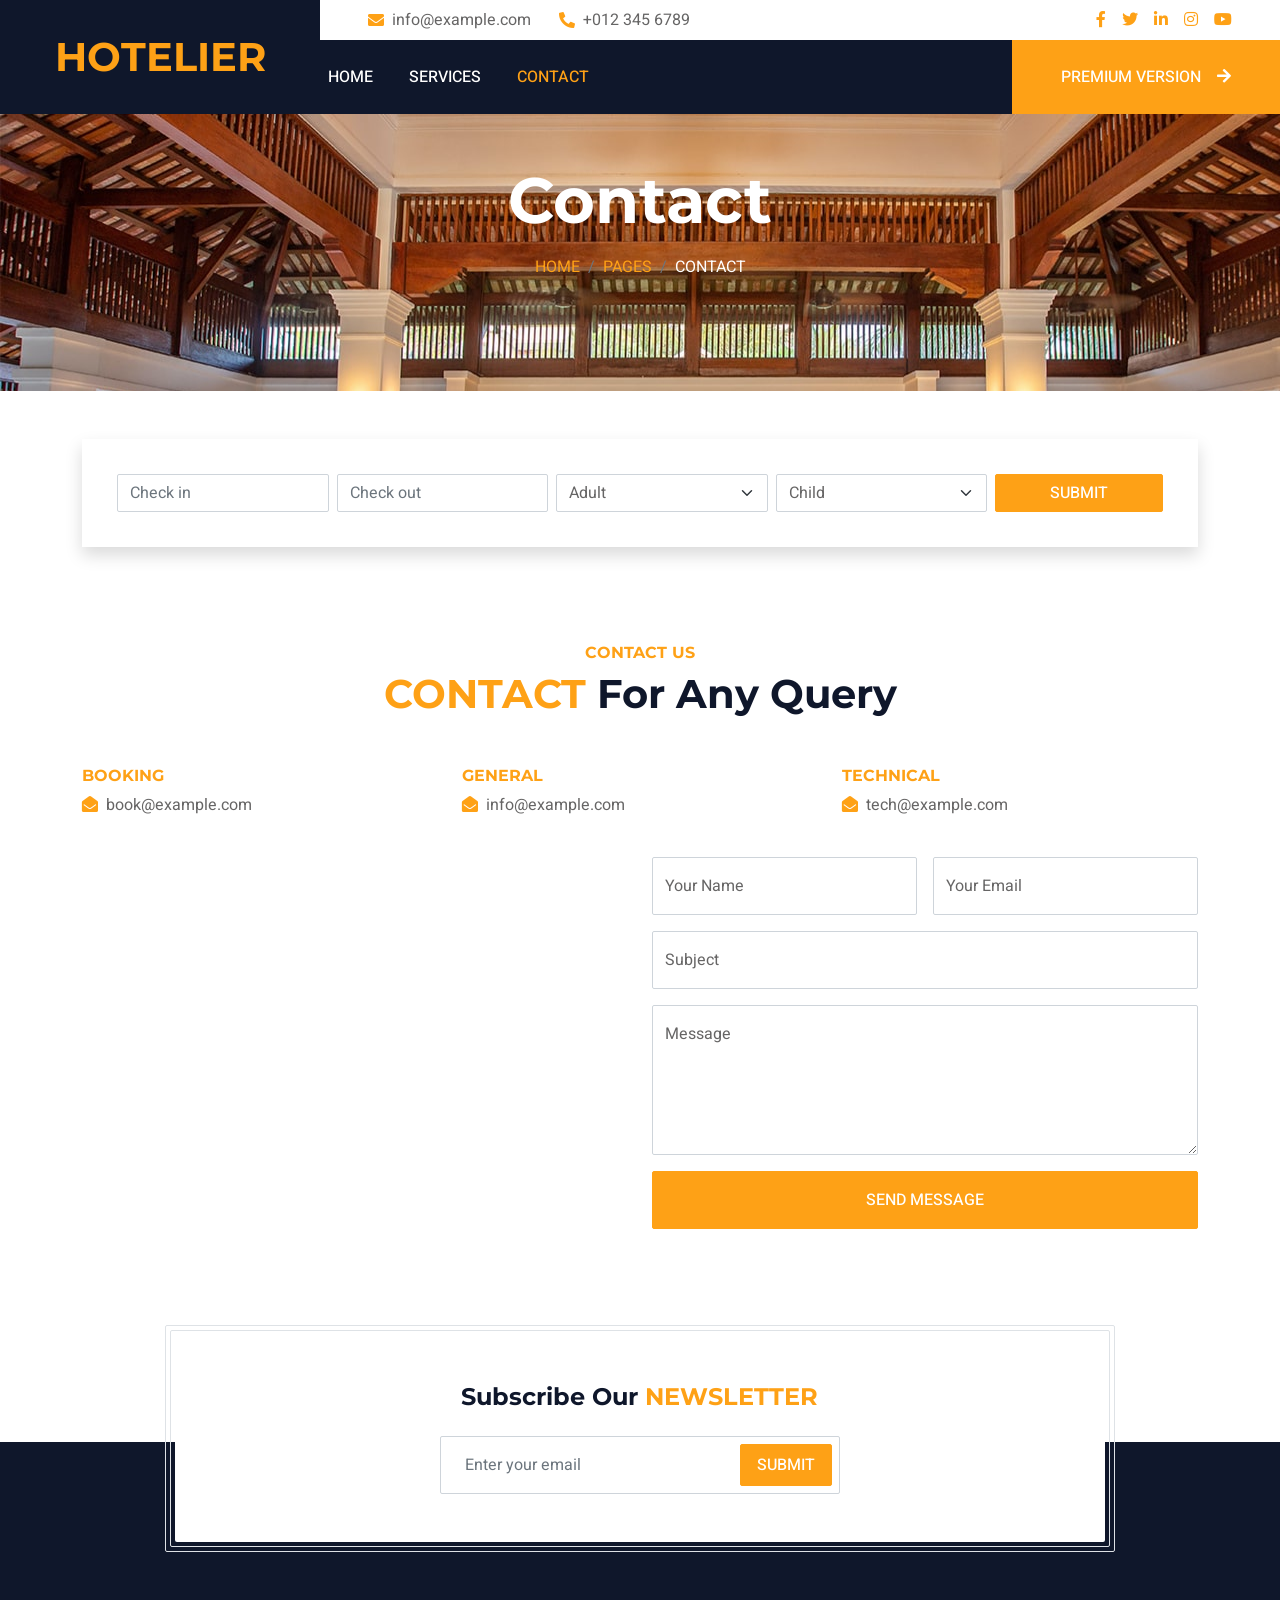
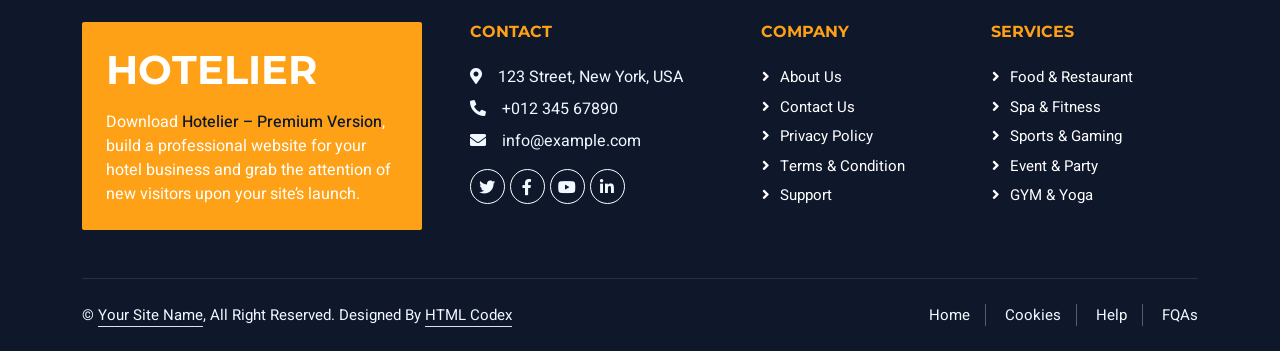
==== contact.html @ 8d207fe0 "added files" ====
<!DOCTYPE html>
<html lang="en">

<head>
    <meta charset="utf-8">
    <title>Hotelier - Hotel HTML Template</title>
    <meta content="width=device-width, initial-scale=1.0" name="viewport">
    <meta content="" name="keywords">
    <meta content="" name="description">

    <!-- Favicon -->
    <link href="img/favicon.ico" rel="icon">

    <!-- Google Web Fonts -->
    <link rel="preconnect" href="https://fonts.googleapis.com">
    <link rel="preconnect" href="https://fonts.gstatic.com" crossorigin>
    <link href="https://fonts.googleapis.com/css2?family=Heebo:wght@400;500;600;700&family=Montserrat:wght@400;500;600;700&display=swap" rel="stylesheet">  

    <!-- Icon Font Stylesheet -->
    <link href="https://cdnjs.cloudflare.com/ajax/libs/font-awesome/5.10.0/css/all.min.css" rel="stylesheet">
    <link href="https://cdn.jsdelivr.net/npm/bootstrap-icons@1.4.1/font/bootstrap-icons.css" rel="stylesheet">

    <!-- Libraries Stylesheet -->
    <link href="lib/animate/animate.min.css" rel="stylesheet">
    <link href="lib/owlcarousel/assets/owl.carousel.min.css" rel="stylesheet">
    <link href="lib/tempusdominus/css/tempusdominus-bootstrap-4.min.css" rel="stylesheet" />

    <!-- Customized Bootstrap Stylesheet -->
    <link href="css/bootstrap.min.css" rel="stylesheet">

    <!-- Template Stylesheet -->
    <link href="css/style.css" rel="stylesheet">
</head>

<body>
    <div class="container-xxl bg-white p-0">
        <!-- Spinner Start -->
        <div id="spinner" class="show bg-white position-fixed translate-middle w-100 vh-100 top-50 start-50 d-flex align-items-center justify-content-center">
            <div class="spinner-border text-primary" style="width: 3rem; height: 3rem;" role="status">
                <span class="sr-only">Loading...</span>
            </div>
        </div>
        <!-- Spinner End -->

        <!-- Header Start -->
        <div class="container-fluid bg-dark px-0">
            <div class="row gx-0">
                <div class="col-lg-3 bg-dark d-none d-lg-block">
                    <a href="index.html" class="navbar-brand w-100 h-100 m-0 p-0 d-flex align-items-center justify-content-center">
                        <h1 class="m-0 text-primary text-uppercase">Hotelier</h1>
                    </a>
                </div>
                <div class="col-lg-9">
                    <div class="row gx-0 bg-white d-none d-lg-flex">
                        <div class="col-lg-7 px-5 text-start">
                            <div class="h-100 d-inline-flex align-items-center py-2 me-4">
                                <i class="fa fa-envelope text-primary me-2"></i>
                                <p class="mb-0">info@example.com</p>
                            </div>
                            <div class="h-100 d-inline-flex align-items-center py-2">
                                <i class="fa fa-phone-alt text-primary me-2"></i>
                                <p class="mb-0">+012 345 6789</p>
                            </div>
                        </div>
                        <div class="col-lg-5 px-5 text-end">
                            <div class="d-inline-flex align-items-center py-2">
                                <a class="me-3" href=""><i class="fab fa-facebook-f"></i></a>
                                <a class="me-3" href=""><i class="fab fa-twitter"></i></a>
                                <a class="me-3" href=""><i class="fab fa-linkedin-in"></i></a>
                                <a class="me-3" href=""><i class="fab fa-instagram"></i></a>
                                <a class="" href=""><i class="fab fa-youtube"></i></a>
                            </div>
                        </div>
                    </div>
                    <nav class="navbar navbar-expand-lg bg-dark navbar-dark p-3 p-lg-0">
                        <a href="index.html" class="navbar-brand d-block d-lg-none">
                            <h1 class="m-0 text-primary text-uppercase">Hotelier</h1>
                        </a>
                        <button type="button" class="navbar-toggler" data-bs-toggle="collapse" data-bs-target="#navbarCollapse">
                            <span class="navbar-toggler-icon"></span>
                        </button>
                        <div class="collapse navbar-collapse justify-content-between" id="navbarCollapse">
                            <div class="navbar-nav mr-auto py-0">
                                <a href="index.html" class="nav-item nav-link">Home</a>
                                <a href="service.html" class="nav-item nav-link">Services</a>
                                <a href="contact.html" class="nav-item nav-link active">Contact</a>
                            </div>
                            <a href="https://htmlcodex.com/hotel-html-template-pro" class="btn btn-primary rounded-0 py-4 px-md-5 d-none d-lg-block">Premium Version<i class="fa fa-arrow-right ms-3"></i></a>
                        </div>
                    </nav>
                </div>
            </div>
        </div>
        <!-- Header End -->


        <!-- Page Header Start -->
        <div class="container-fluid page-header mb-5 p-0" style="background-image: url(img/carousel-1.jpg);">
            <div class="container-fluid page-header-inner py-5">
                <div class="container text-center pb-5">
                    <h1 class="display-3 text-white mb-3 animated slideInDown">Contact</h1>
                    <nav aria-label="breadcrumb">
                        <ol class="breadcrumb justify-content-center text-uppercase">
                            <li class="breadcrumb-item"><a href="#">Home</a></li>
                            <li class="breadcrumb-item"><a href="#">Pages</a></li>
                            <li class="breadcrumb-item text-white active" aria-current="page">Contact</li>
                        </ol>
                    </nav>
                </div>
            </div>
        </div>
        <!-- Page Header End -->


        <!-- Booking Start -->
        <div class="container-fluid booking pb-5 wow fadeIn" data-wow-delay="0.1s">
            <div class="container">
                <div class="bg-white shadow" style="padding: 35px;">
                    <div class="row g-2">
                        <div class="col-md-10">
                            <div class="row g-2">
                                <div class="col-md-3">
                                    <div class="date" id="date1" data-target-input="nearest">
                                        <input type="text" class="form-control datetimepicker-input"
                                            placeholder="Check in" data-target="#date1" data-toggle="datetimepicker" />
                                    </div>
                                </div>
                                <div class="col-md-3">
                                    <div class="date" id="date2" data-target-input="nearest">
                                        <input type="text" class="form-control datetimepicker-input" placeholder="Check out" data-target="#date2" data-toggle="datetimepicker"/>
                                    </div>
                                </div>
                                <div class="col-md-3">
                                    <select class="form-select">
                                        <option selected>Adult</option>
                                        <option value="1">Adult 1</option>
                                        <option value="2">Adult 2</option>
                                        <option value="3">Adult 3</option>
                                    </select>
                                </div>
                                <div class="col-md-3">
                                    <select class="form-select">
                                        <option selected>Child</option>
                                        <option value="1">Child 1</option>
                                        <option value="2">Child 2</option>
                                        <option value="3">Child 3</option>
                                    </select>
                                </div>
                            </div>
                        </div>
                        <div class="col-md-2">
                            <button class="btn btn-primary w-100">Submit</button>
                        </div>
                    </div>
                </div>
            </div>
        </div>
        <!-- Booking End -->


        <!-- Contact Start -->
        <div class="container-xxl py-5">
            <div class="container">
                <div class="text-center wow fadeInUp" data-wow-delay="0.1s">
                    <h6 class="section-title text-center text-primary text-uppercase">Contact Us</h6>
                    <h1 class="mb-5"><span class="text-primary text-uppercase">Contact</span> For Any Query</h1>
                </div>
                <div class="row g-4">
                    <div class="col-12">
                        <div class="row gy-4">
                            <div class="col-md-4">
                                <h6 class="section-title text-start text-primary text-uppercase">Booking</h6>
                                <p><i class="fa fa-envelope-open text-primary me-2"></i>book@example.com</p>
                            </div>
                            <div class="col-md-4">
                                <h6 class="section-title text-start text-primary text-uppercase">General</h6>
                                <p><i class="fa fa-envelope-open text-primary me-2"></i>info@example.com</p>
                            </div>
                            <div class="col-md-4">
                                <h6 class="section-title text-start text-primary text-uppercase">Technical</h6>
                                <p><i class="fa fa-envelope-open text-primary me-2"></i>tech@example.com</p>
                            </div>
                        </div>
                    </div>
                    <div class="col-md-6 wow fadeIn" data-wow-delay="0.1s">
                        <iframe class="position-relative rounded w-100 h-100"
                            src="https://www.google.com/maps/embed?pb=!1m18!1m12!1m3!1d3001156.4288297426!2d-78.01371936852176!3d42.72876761954724!2m3!1f0!2f0!3f0!3m2!1i1024!2i768!4f13.1!3m3!1m2!1s0x4ccc4bf0f123a5a9%3A0xddcfc6c1de189567!2sNew%20York%2C%20USA!5e0!3m2!1sen!2sbd!4v1603794290143!5m2!1sen!2sbd"
                            frameborder="0" style="min-height: 350px; border:0;" allowfullscreen="" aria-hidden="false"
                            tabindex="0"></iframe>
                    </div>
                    <div class="col-md-6">
                        <div class="wow fadeInUp" data-wow-delay="0.2s">
                            <form>
                                <div class="row g-3">
                                    <div class="col-md-6">
                                        <div class="form-floating">
                                            <input type="text" class="form-control" id="name" placeholder="Your Name">
                                            <label for="name">Your Name</label>
                                        </div>
                                    </div>
                                    <div class="col-md-6">
                                        <div class="form-floating">
                                            <input type="email" class="form-control" id="email" placeholder="Your Email">
                                            <label for="email">Your Email</label>
                                        </div>
                                    </div>
                                    <div class="col-12">
                                        <div class="form-floating">
                                            <input type="text" class="form-control" id="subject" placeholder="Subject">
                                            <label for="subject">Subject</label>
                                        </div>
                                    </div>
                                    <div class="col-12">
                                        <div class="form-floating">
                                            <textarea class="form-control" placeholder="Leave a message here" id="message" style="height: 150px"></textarea>
                                            <label for="message">Message</label>
                                        </div>
                                    </div>
                                    <div class="col-12">
                                        <button class="btn btn-primary w-100 py-3" type="submit">Send Message</button>
                                    </div>
                                </div>
                            </form>
                        </div>
                    </div>
                </div>
            </div>
        </div>
        <!-- Contact End -->


        <!-- Newsletter Start -->
        <div class="container newsletter mt-5 wow fadeIn" data-wow-delay="0.1s">
            <div class="row justify-content-center">
                <div class="col-lg-10 border rounded p-1">
                    <div class="border rounded text-center p-1">
                        <div class="bg-white rounded text-center p-5">
                            <h4 class="mb-4">Subscribe Our <span class="text-primary text-uppercase">Newsletter</span></h4>
                            <div class="position-relative mx-auto" style="max-width: 400px;">
                                <input class="form-control w-100 py-3 ps-4 pe-5" type="text" placeholder="Enter your email">
                                <button type="button" class="btn btn-primary py-2 px-3 position-absolute top-0 end-0 mt-2 me-2">Submit</button>
                            </div>
                        </div>
                    </div>
                </div>
            </div>
        </div>
        <!-- Newsletter Start -->
        

        <!-- Footer Start -->
        <div class="container-fluid bg-dark text-light footer wow fadeIn" data-wow-delay="0.1s">
            <div class="container pb-5">
                <div class="row g-5">
                    <div class="col-md-6 col-lg-4">
                        <div class="bg-primary rounded p-4">
                            <a href="index.html"><h1 class="text-white text-uppercase mb-3">Hotelier</h1></a>
                            <p class="text-white mb-0">
								Download <a class="text-dark fw-medium" href="https://htmlcodex.com/hotel-html-template-pro">Hotelier – Premium Version</a>, build a professional website for your hotel business and grab the attention of new visitors upon your site’s launch.
							</p>
                        </div>
                    </div>
                    <div class="col-md-6 col-lg-3">
                        <h6 class="section-title text-start text-primary text-uppercase mb-4">Contact</h6>
                        <p class="mb-2"><i class="fa fa-map-marker-alt me-3"></i>123 Street, New York, USA</p>
                        <p class="mb-2"><i class="fa fa-phone-alt me-3"></i>+012 345 67890</p>
                        <p class="mb-2"><i class="fa fa-envelope me-3"></i>info@example.com</p>
                        <div class="d-flex pt-2">
                            <a class="btn btn-outline-light btn-social" href=""><i class="fab fa-twitter"></i></a>
                            <a class="btn btn-outline-light btn-social" href=""><i class="fab fa-facebook-f"></i></a>
                            <a class="btn btn-outline-light btn-social" href=""><i class="fab fa-youtube"></i></a>
                            <a class="btn btn-outline-light btn-social" href=""><i class="fab fa-linkedin-in"></i></a>
                        </div>
                    </div>
                    <div class="col-lg-5 col-md-12">
                        <div class="row gy-5 g-4">
                            <div class="col-md-6">
                                <h6 class="section-title text-start text-primary text-uppercase mb-4">Company</h6>
                                <a class="btn btn-link" href="">About Us</a>
                                <a class="btn btn-link" href="">Contact Us</a>
                                <a class="btn btn-link" href="">Privacy Policy</a>
                                <a class="btn btn-link" href="">Terms & Condition</a>
                                <a class="btn btn-link" href="">Support</a>
                            </div>
                            <div class="col-md-6">
                                <h6 class="section-title text-start text-primary text-uppercase mb-4">Services</h6>
                                <a class="btn btn-link" href="">Food & Restaurant</a>
                                <a class="btn btn-link" href="">Spa & Fitness</a>
                                <a class="btn btn-link" href="">Sports & Gaming</a>
                                <a class="btn btn-link" href="">Event & Party</a>
                                <a class="btn btn-link" href="">GYM & Yoga</a>
                            </div>
                        </div>
                    </div>
                </div>
            </div>
            <div class="container">
                <div class="copyright">
                    <div class="row">
                        <div class="col-md-6 text-center text-md-start mb-3 mb-md-0">
                            &copy; <a class="border-bottom" href="#">Your Site Name</a>, All Right Reserved. 
							
							<!--/*** This template is free as long as you keep the footer author’s credit link/attribution link/backlink. If you'd like to use the template without the footer author’s credit link/attribution link/backlink, you can purchase the Credit Removal License from "https://htmlcodex.com/credit-removal". Thank you for your support. ***/-->
							Designed By <a class="border-bottom" href="https://htmlcodex.com">HTML Codex</a>
                        </div>
                        <div class="col-md-6 text-center text-md-end">
                            <div class="footer-menu">
                                <a href="">Home</a>
                                <a href="">Cookies</a>
                                <a href="">Help</a>
                                <a href="">FQAs</a>
                            </div>
                        </div>
                    </div>
                </div>
            </div>
        </div>
        <!-- Footer End -->


        <!-- Back to Top -->
        <a href="#" class="btn btn-lg btn-primary btn-lg-square back-to-top"><i class="bi bi-arrow-up"></i></a>
    </div>

    <!-- JavaScript Libraries -->
    <script src="https://code.jquery.com/jquery-3.4.1.min.js"></script>
    <script src="https://cdn.jsdelivr.net/npm/bootstrap@5.0.0/dist/js/bootstrap.bundle.min.js"></script>
    <script src="lib/wow/wow.min.js"></script>
    <script src="lib/easing/easing.min.js"></script>
    <script src="lib/waypoints/waypoints.min.js"></script>
    <script src="lib/counterup/counterup.min.js"></script>
    <script src="lib/owlcarousel/owl.carousel.min.js"></script>
    <script src="lib/tempusdominus/js/moment.min.js"></script>
    <script src="lib/tempusdominus/js/moment-timezone.min.js"></script>
    <script src="lib/tempusdominus/js/tempusdominus-bootstrap-4.min.js"></script>

    <!-- Template Javascript -->
    <script src="js/main.js"></script>
</body>

</html>
---- css/style.css ----
/********** Template CSS **********/
:root {
    --primary: #FEA116;
    --light: #F1F8FF;
    --dark: #0F172B;
}

/* Font Weights */
.fw-medium {
    font-weight: 500 !important;
}

.fw-semi-bold {
    font-weight: 600 !important;
}

/* Back to Top */
.back-to-top {
    position: fixed;
    display: none;
    right: 45px;
    bottom: 45px;
    z-index: 99;
}

/*** Spinner ***/
#spinner {
    opacity: 0;
    visibility: hidden;
    transition: opacity .5s ease-out, visibility 0s linear .5s;
    z-index: 99999;
}

#spinner.show {
    transition: opacity .5s ease-out, visibility 0s linear 0s;
    visibility: visible;
    opacity: 1;
}

/*** Button ***/
.btn {
    font-weight: 500;
    text-transform: uppercase;
    transition: .5s;
}

.btn.btn-primary,
.btn.btn-secondary {
    color: #FFFFFF;
}

/* Button Sizes */
.btn-square {
    width: 38px;
    height: 38px;
}

.btn-sm-square {
    width: 32px;
    height: 32px;
}

.btn-lg-square {
    width: 48px;
    height: 48px;
}

/* Button Layout */
.btn-square,
.btn-sm-square,
.btn-lg-square {
    padding: 0;
    display: flex;
    align-items: center;
    justify-content: center;
    font-weight: normal;
    border-radius: 2px;
}

/********** NAVBAR STYLES **********/
.navbar-container {
    background-color: var(--dark);
}

/* Hotel Title */
.hotel-title {
    font-size: 24px;
    font-weight: bold;
    text-transform: uppercase;
    margin-left: 15px;
    margin-top: 15px;
    text-align: left;
    color: var(--primary) !important;
}

/* Navbar */
.navbar {
    background-color: var(--dark) !important;
    display: flex;
    align-items: center;
    justify-content: center;
}

/* Navbar Items */
.navbar-nav {
    display: flex;
    gap: 20px;
    align-items: center;
    justify-content: center;
}

/* Navbar Links */
.navbar-nav .nav-item {
    font-size: 16px;
    font-weight: 500;
    text-transform: uppercase;
    color: white !important;
    padding: 0 10px;
}

/* Dropdown Menu */
.dropdown-menu {
    background-color: var(--primary);
}

.dropdown-item {
    color: black !important;
}

.dropdown-item:hover {
    background-color: var(--dark);
    color: white !important;
}

/* Active & Hover States */
.navbar-nav .nav-item:hover,
.navbar-nav .nav-link.active {
    color: var(--primary) !important;
}

/* Navbar Toggler */
.navbar-toggler {
    border: none;
    padding: 8px 10px;
    border-radius: 5px;
    position: absolute;
    right: 20px;
    top: 50%;
    transform: translateY(-50%);
    background: none;
    cursor: pointer;
}

/* Toggler Icon */
.navbar-toggler-icon {
    width: 30px;
    height: 30px;
}

/* Mobile View */
@media (max-width: 991px) {
    .navbar-nav {
        flex-direction: column;
        text-align: center;
        width: 100%;
    }

    .navbar-collapse {
        background-color: var(--dark);
        padding: 10px 0;
    }

    .navbar-nav .nav-item {
        padding: 10px 0;
    }
}

/********** HEADER STYLES **********/
.carousel-caption {
    top: 0;
    left: 0;
    right: 0;
    bottom: 0;
    background: rgba(15, 23, 43, .7);
    z-index: 1;
}

/********** SERVICE SECTION **********/
.service-item {
    height: 320px;
    padding: 30px;
    display: flex;
    flex-direction: column;
    justify-content: center;
    text-align: center;
    background: #FFFFFF;
    box-shadow: 0 0 45px rgba(0, 0, 0, .08);
    transition: .5s;
}

.service-item:hover {
    background: var(--primary);
}

.service-item .service-icon {
    margin: 0 auto 30px auto;
    width: 65px;
    height: 65px;
    transition: .5s;
}

.service-item i,
.service-item h5,
.service-item p {
    transition: .5s;
}

.service-item:hover i,
.service-item:hover h5,
.service-item:hover p {
    color: #FFFFFF !important;
}

/********** TESTIMONIAL SECTION **********/
.testimonial {
    background: linear-gradient(rgba(15, 23, 43, .7), rgba(15, 23, 43, .7)), url(../img/carousel-2.jpg);
    background-position: center center;
    background-repeat: no-repeat;
    background-size: cover;
}

.testimonial-carousel {
    padding-left: 65px;
    padding-right: 65px;
}

.testimonial-carousel .testimonial-item {
    padding: 30px;
}

/********** FOOTER STYLES **********/
.newsletter {
    position: relative;
    z-index: 1;
}

.footer {
    position: relative;
    margin-top: -110px;
    padding-top: 180px;
    background: var(--dark);
}

.footer .btn.btn-social {
    margin-right: 5px;
    width: 35px;
    height: 35px;
    display: flex;
    align-items: center;
    justify-content: center;
    color: var(--light);
    border: 1px solid #FFFFFF;
    border-radius: 35px;
    transition: .3s;
}

.footer .btn.btn-social:hover {
    color: var(--primary);
}

.footer .btn.btn-link {
    display: block;
    margin-bottom: 5px;
    padding: 0;
    text-align: left;
    color: #FFFFFF;
    font-size: 15px;
    font-weight: normal;
    text-transform: capitalize;
    transition: .3s;
}

.footer .btn.btn-link::before {
    position: relative;
    content: "\f105";
    font-family: "Font Awesome 5 Free";
    font-weight: 900;
    margin-right: 10px;
}

.footer .btn.btn-link:hover {
    letter-spacing: 1px;
    box-shadow: none;
}

.footer .copyright {
    padding: 25px 0;
    font-size: 15px;
    border-top: 1px solid rgba(256, 256, 256, .1);
}

.footer .copyright a {
    color: var(--light);
}

.footer .footer-menu a {
    margin-right: 15px;
    padding-right: 15px;
    border-right: 1px solid rgba(255, 255, 255, .3);
}

.footer .footer-menu a:last-child {
    margin-right: 0;
    padding-right: 0;
    border-right: none;
}
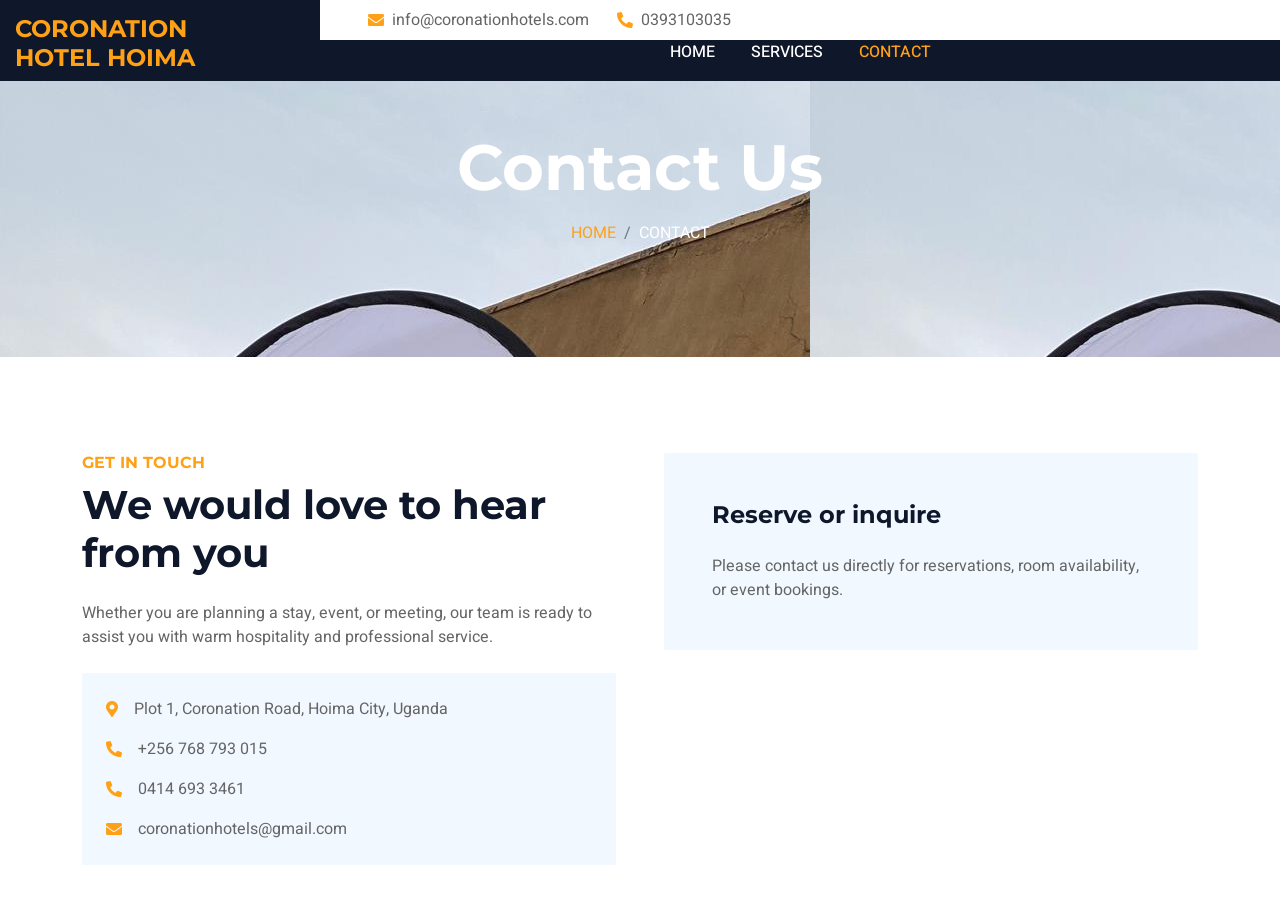
==== commit 2f070647: "Initial changes" ====
--- a/contact.html
+++ b/contact.html
@@ -3,339 +3,122 @@
 
 <head>
     <meta charset="utf-8">
-    <title>Hotelier - Hotel HTML Template</title>
+    <title>Contact Us | Coronation Hotel Hoima</title>
     <meta content="width=device-width, initial-scale=1.0" name="viewport">
-    <meta content="" name="keywords">
-    <meta content="" name="description">
+    <meta content="Coronation Hotel Hoima contact details, reservations, phone, email, address" name="keywords">
+    <meta content="Get in touch with Coronation Hotel Hoima for reservations, inquiries, and bookings." name="description">
 
-    <!-- Favicon -->
-    <link href="img/favicon.ico" rel="icon">
+    <link rel="icon" type="image/svg+xml" href="img/favicon.svg">
+    <link rel="shortcut icon" href="img/favicon.svg">
 
-    <!-- Google Web Fonts -->
     <link rel="preconnect" href="https://fonts.googleapis.com">
     <link rel="preconnect" href="https://fonts.gstatic.com" crossorigin>
-    <link href="https://fonts.googleapis.com/css2?family=Heebo:wght@400;500;600;700&family=Montserrat:wght@400;500;600;700&display=swap" rel="stylesheet">  
+    <link href="https://fonts.googleapis.com/css2?family=Heebo:wght@400;500;600;700&family=Montserrat:wght@400;500;600;700&display=swap" rel="stylesheet">
 
-    <!-- Icon Font Stylesheet -->
     <link href="https://cdnjs.cloudflare.com/ajax/libs/font-awesome/5.10.0/css/all.min.css" rel="stylesheet">
     <link href="https://cdn.jsdelivr.net/npm/bootstrap-icons@1.4.1/font/bootstrap-icons.css" rel="stylesheet">
 
-    <!-- Libraries Stylesheet -->
     <link href="lib/animate/animate.min.css" rel="stylesheet">
     <link href="lib/owlcarousel/assets/owl.carousel.min.css" rel="stylesheet">
     <link href="lib/tempusdominus/css/tempusdominus-bootstrap-4.min.css" rel="stylesheet" />
 
-    <!-- Customized Bootstrap Stylesheet -->
     <link href="css/bootstrap.min.css" rel="stylesheet">
-
-    <!-- Template Stylesheet -->
     <link href="css/style.css" rel="stylesheet">
 </head>
 
 <body>
     <div class="container-xxl bg-white p-0">
-        <!-- Spinner Start -->
-        <div id="spinner" class="show bg-white position-fixed translate-middle w-100 vh-100 top-50 start-50 d-flex align-items-center justify-content-center">
-            <div class="spinner-border text-primary" style="width: 3rem; height: 3rem;" role="status">
-                <span class="sr-only">Loading...</span>
-            </div>
-        </div>
-        <!-- Spinner End -->
-
-        <!-- Header Start -->
-        <div class="container-fluid bg-dark px-0">
-            <div class="row gx-0">
-                <div class="col-lg-3 bg-dark d-none d-lg-block">
-                    <a href="index.html" class="navbar-brand w-100 h-100 m-0 p-0 d-flex align-items-center justify-content-center">
-                        <h1 class="m-0 text-primary text-uppercase">Hotelier</h1>
-                    </a>
-                </div>
-                <div class="col-lg-9">
-                    <div class="row gx-0 bg-white d-none d-lg-flex">
-                        <div class="col-lg-7 px-5 text-start">
-                            <div class="h-100 d-inline-flex align-items-center py-2 me-4">
-                                <i class="fa fa-envelope text-primary me-2"></i>
-                                <p class="mb-0">info@example.com</p>
-                            </div>
-                            <div class="h-100 d-inline-flex align-items-center py-2">
-                                <i class="fa fa-phone-alt text-primary me-2"></i>
-                                <p class="mb-0">+012 345 6789</p>
+        <div class="navbar-container">
+            <div class="container-fluid px-0">
+                <div class="row gx-0">
+                    <div class="col-lg-3 d-none d-lg-flex align-items-center">
+                        <a href="index.html" class="navbar-brand w-100 h-100 m-0 p-0 d-flex align-items-center">
+                            <h1 class="hotel-title">Coronation <br/>Hotel Hoima</h1>
+                        </a>
+                    </div>
+                    <div class="col-lg-9">
+                        <div class="row gx-0 bg-white d-none d-lg-flex">
+                            <div class="col-lg-7 px-5 text-start">
+                                <div class="h-100 d-inline-flex align-items-center py-2 me-4">
+                                    <i class="fa fa-envelope text-primary me-2"></i>
+                                    <p class="mb-0">info@coronationhotels.com</p>
+                                </div>
+                                <div class="h-100 d-inline-flex align-items-center py-2">
+                                    <i class="fa fa-phone-alt text-primary me-2"></i>
+                                    <p class="mb-0">0393103035</p>
+                                </div>
                             </div>
                         </div>
-                        <div class="col-lg-5 px-5 text-end">
-                            <div class="d-inline-flex align-items-center py-2">
-                                <a class="me-3" href=""><i class="fab fa-facebook-f"></i></a>
-                                <a class="me-3" href=""><i class="fab fa-twitter"></i></a>
-                                <a class="me-3" href=""><i class="fab fa-linkedin-in"></i></a>
-                                <a class="me-3" href=""><i class="fab fa-instagram"></i></a>
-                                <a class="" href=""><i class="fab fa-youtube"></i></a>
+
+                        <nav class="navbar navbar-expand-lg navbar-dark p-3 p-lg-0">
+                            <a href="index.html" class="navbar-brand d-block d-lg-none">
+                                <h1 class="hotel-title">Coronation <br/> Hotel Hoima</h1>
+                            </a>
+                            <button type="button" class="navbar-toggler" data-bs-toggle="collapse" data-bs-target="#navbarCollapse">
+                                <span class="navbar-toggler-icon"></span>
+                            </button>
+                            <div class="collapse navbar-collapse justify-content-center" id="navbarCollapse">
+                                <ul class="navbar-nav">
+                                    <li><a href="index.html" class="nav-item nav-link">Home</a></li>
+                                    <li><a href="service.html" class="nav-item nav-link">Services</a></li>
+                                    <li><a href="contact.html" class="nav-item nav-link active">Contact</a></li>
+                                </ul>
                             </div>
-                        </div>
+                        </nav>
                     </div>
-                    <nav class="navbar navbar-expand-lg bg-dark navbar-dark p-3 p-lg-0">
-                        <a href="index.html" class="navbar-brand d-block d-lg-none">
-                            <h1 class="m-0 text-primary text-uppercase">Hotelier</h1>
-                        </a>
-                        <button type="button" class="navbar-toggler" data-bs-toggle="collapse" data-bs-target="#navbarCollapse">
-                            <span class="navbar-toggler-icon"></span>
-                        </button>
-                        <div class="collapse navbar-collapse justify-content-between" id="navbarCollapse">
-                            <div class="navbar-nav mr-auto py-0">
-                                <a href="index.html" class="nav-item nav-link">Home</a>
-                                <a href="service.html" class="nav-item nav-link">Services</a>
-                                <a href="contact.html" class="nav-item nav-link active">Contact</a>
-                            </div>
-                            <a href="https://htmlcodex.com/hotel-html-template-pro" class="btn btn-primary rounded-0 py-4 px-md-5 d-none d-lg-block">Premium Version<i class="fa fa-arrow-right ms-3"></i></a>
-                        </div>
-                    </nav>
                 </div>
             </div>
         </div>
-        <!-- Header End -->
 
-
-        <!-- Page Header Start -->
-        <div class="container-fluid page-header mb-5 p-0" style="background-image: url(img/carousel-1.jpg);">
+        <div class="container-fluid page-header mb-5 p-0" style="background-image: url(img/view4.jpg);">
             <div class="container-fluid page-header-inner py-5">
                 <div class="container text-center pb-5">
-                    <h1 class="display-3 text-white mb-3 animated slideInDown">Contact</h1>
+                    <h1 class="display-3 text-white mb-3 animated slideInDown">Contact Us</h1>
                     <nav aria-label="breadcrumb">
                         <ol class="breadcrumb justify-content-center text-uppercase">
-                            <li class="breadcrumb-item"><a href="#">Home</a></li>
-                            <li class="breadcrumb-item"><a href="#">Pages</a></li>
+                            <li class="breadcrumb-item"><a href="index.html">Home</a></li>
                             <li class="breadcrumb-item text-white active" aria-current="page">Contact</li>
                         </ol>
                     </nav>
                 </div>
             </div>
         </div>
-        <!-- Page Header End -->
 
-
-        <!-- Booking Start -->
-        <div class="container-fluid booking pb-5 wow fadeIn" data-wow-delay="0.1s">
+        <div class="container-xxl py-5">
             <div class="container">
-                <div class="bg-white shadow" style="padding: 35px;">
-                    <div class="row g-2">
-                        <div class="col-md-10">
-                            <div class="row g-2">
-                                <div class="col-md-3">
-                                    <div class="date" id="date1" data-target-input="nearest">
-                                        <input type="text" class="form-control datetimepicker-input"
-                                            placeholder="Check in" data-target="#date1" data-toggle="datetimepicker" />
-                                    </div>
-                                </div>
-                                <div class="col-md-3">
-                                    <div class="date" id="date2" data-target-input="nearest">
-                                        <input type="text" class="form-control datetimepicker-input" placeholder="Check out" data-target="#date2" data-toggle="datetimepicker"/>
-                                    </div>
-                                </div>
-                                <div class="col-md-3">
-                                    <select class="form-select">
-                                        <option selected>Adult</option>
-                                        <option value="1">Adult 1</option>
-                                        <option value="2">Adult 2</option>
-                                        <option value="3">Adult 3</option>
-                                    </select>
-                                </div>
-                                <div class="col-md-3">
-                                    <select class="form-select">
-                                        <option selected>Child</option>
-                                        <option value="1">Child 1</option>
-                                        <option value="2">Child 2</option>
-                                        <option value="3">Child 3</option>
-                                    </select>
-                                </div>
+                <div class="row g-5">
+                    <div class="col-lg-6 wow fadeIn" data-wow-delay="0.1s">
+                        <h6 class="section-title text-start text-primary text-uppercase">Get In Touch</h6>
+                        <h1 class="mb-4">We would love to hear from you</h1>
+                        <p class="mb-4">Whether you are planning a stay, event, or meeting, our team is ready to assist you with warm hospitality and professional service.</p>
+                        <div class="bg-light rounded p-4">
+                            <div class="d-flex align-items-center mb-3">
+                                <i class="fa fa-map-marker-alt text-primary me-3"></i>
+                                <p class="mb-0">Plot 1, Coronation Road, Hoima City, Uganda</p>
+                            </div>
+                            <div class="d-flex align-items-center mb-3">
+                                <i class="fa fa-phone-alt text-primary me-3"></i>
+                                <p class="mb-0">+256 768 793 015</p>
+                            </div>
+                            <div class="d-flex align-items-center mb-3">
+                                <i class="fa fa-phone-alt text-primary me-3"></i>
+                                <p class="mb-0">0414 693 3461</p>
+                            </div>
+                            <div class="d-flex align-items-center mb-0">
+                                <i class="fa fa-envelope text-primary me-3"></i>
+                                <p class="mb-0">coronationhotels@gmail.com</p>
                             </div>
                         </div>
-                        <div class="col-md-2">
-                            <button class="btn btn-primary w-100">Submit</button>
+                    </div>
+                    <div class="col-lg-6 wow fadeIn" data-wow-delay="0.2s">
+                        <div class="bg-light rounded p-5">
+                            <h4 class="mb-4">Reserve or inquire</h4>
+                            <p class="mb-0">Please contact us directly for reservations, room availability, or event bookings.</p>
                         </div>
                     </div>
                 </div>
             </div>
         </div>
-        <!-- Booking End -->
-
-
-        <!-- Contact Start -->
-        <div class="container-xxl py-5">
-            <div class="container">
-                <div class="text-center wow fadeInUp" data-wow-delay="0.1s">
-                    <h6 class="section-title text-center text-primary text-uppercase">Contact Us</h6>
-                    <h1 class="mb-5"><span class="text-primary text-uppercase">Contact</span> For Any Query</h1>
-                </div>
-                <div class="row g-4">
-                    <div class="col-12">
-                        <div class="row gy-4">
-                            <div class="col-md-4">
-                                <h6 class="section-title text-start text-primary text-uppercase">Booking</h6>
-                                <p><i class="fa fa-envelope-open text-primary me-2"></i>book@example.com</p>
-                            </div>
-                            <div class="col-md-4">
-                                <h6 class="section-title text-start text-primary text-uppercase">General</h6>
-                                <p><i class="fa fa-envelope-open text-primary me-2"></i>info@example.com</p>
-                            </div>
-                            <div class="col-md-4">
-                                <h6 class="section-title text-start text-primary text-uppercase">Technical</h6>
-                                <p><i class="fa fa-envelope-open text-primary me-2"></i>tech@example.com</p>
-                            </div>
-                        </div>
-                    </div>
-                    <div class="col-md-6 wow fadeIn" data-wow-delay="0.1s">
-                        <iframe class="position-relative rounded w-100 h-100"
-                            src="https://www.google.com/maps/embed?pb=!1m18!1m12!1m3!1d3001156.4288297426!2d-78.01371936852176!3d42.72876761954724!2m3!1f0!2f0!3f0!3m2!1i1024!2i768!4f13.1!3m3!1m2!1s0x4ccc4bf0f123a5a9%3A0xddcfc6c1de189567!2sNew%20York%2C%20USA!5e0!3m2!1sen!2sbd!4v1603794290143!5m2!1sen!2sbd"
-                            frameborder="0" style="min-height: 350px; border:0;" allowfullscreen="" aria-hidden="false"
-                            tabindex="0"></iframe>
-                    </div>
-                    <div class="col-md-6">
-                        <div class="wow fadeInUp" data-wow-delay="0.2s">
-                            <form>
-                                <div class="row g-3">
-                                    <div class="col-md-6">
-                                        <div class="form-floating">
-                                            <input type="text" class="form-control" id="name" placeholder="Your Name">
-                                            <label for="name">Your Name</label>
-                                        </div>
-                                    </div>
-                                    <div class="col-md-6">
-                                        <div class="form-floating">
-                                            <input type="email" class="form-control" id="email" placeholder="Your Email">
-                                            <label for="email">Your Email</label>
-                                        </div>
-                                    </div>
-                                    <div class="col-12">
-                                        <div class="form-floating">
-                                            <input type="text" class="form-control" id="subject" placeholder="Subject">
-                                            <label for="subject">Subject</label>
-                                        </div>
-                                    </div>
-                                    <div class="col-12">
-                                        <div class="form-floating">
-                                            <textarea class="form-control" placeholder="Leave a message here" id="message" style="height: 150px"></textarea>
-                                            <label for="message">Message</label>
-                                        </div>
-                                    </div>
-                                    <div class="col-12">
-                                        <button class="btn btn-primary w-100 py-3" type="submit">Send Message</button>
-                                    </div>
-                                </div>
-                            </form>
-                        </div>
-                    </div>
-                </div>
-            </div>
-        </div>
-        <!-- Contact End -->
-
-
-        <!-- Newsletter Start -->
-        <div class="container newsletter mt-5 wow fadeIn" data-wow-delay="0.1s">
-            <div class="row justify-content-center">
-                <div class="col-lg-10 border rounded p-1">
-                    <div class="border rounded text-center p-1">
-                        <div class="bg-white rounded text-center p-5">
-                            <h4 class="mb-4">Subscribe Our <span class="text-primary text-uppercase">Newsletter</span></h4>
-                            <div class="position-relative mx-auto" style="max-width: 400px;">
-                                <input class="form-control w-100 py-3 ps-4 pe-5" type="text" placeholder="Enter your email">
-                                <button type="button" class="btn btn-primary py-2 px-3 position-absolute top-0 end-0 mt-2 me-2">Submit</button>
-                            </div>
-                        </div>
-                    </div>
-                </div>
-            </div>
-        </div>
-        <!-- Newsletter Start -->
-        
-
-        <!-- Footer Start -->
-        <div class="container-fluid bg-dark text-light footer wow fadeIn" data-wow-delay="0.1s">
-            <div class="container pb-5">
-                <div class="row g-5">
-                    <div class="col-md-6 col-lg-4">
-                        <div class="bg-primary rounded p-4">
-                            <a href="index.html"><h1 class="text-white text-uppercase mb-3">Hotelier</h1></a>
-                            <p class="text-white mb-0">
-								Download <a class="text-dark fw-medium" href="https://htmlcodex.com/hotel-html-template-pro">Hotelier – Premium Version</a>, build a professional website for your hotel business and grab the attention of new visitors upon your site’s launch.
-							</p>
-                        </div>
-                    </div>
-                    <div class="col-md-6 col-lg-3">
-                        <h6 class="section-title text-start text-primary text-uppercase mb-4">Contact</h6>
-                        <p class="mb-2"><i class="fa fa-map-marker-alt me-3"></i>123 Street, New York, USA</p>
-                        <p class="mb-2"><i class="fa fa-phone-alt me-3"></i>+012 345 67890</p>
-                        <p class="mb-2"><i class="fa fa-envelope me-3"></i>info@example.com</p>
-                        <div class="d-flex pt-2">
-                            <a class="btn btn-outline-light btn-social" href=""><i class="fab fa-twitter"></i></a>
-                            <a class="btn btn-outline-light btn-social" href=""><i class="fab fa-facebook-f"></i></a>
-                            <a class="btn btn-outline-light btn-social" href=""><i class="fab fa-youtube"></i></a>
-                            <a class="btn btn-outline-light btn-social" href=""><i class="fab fa-linkedin-in"></i></a>
-                        </div>
-                    </div>
-                    <div class="col-lg-5 col-md-12">
-                        <div class="row gy-5 g-4">
-                            <div class="col-md-6">
-                                <h6 class="section-title text-start text-primary text-uppercase mb-4">Company</h6>
-                                <a class="btn btn-link" href="">About Us</a>
-                                <a class="btn btn-link" href="">Contact Us</a>
-                                <a class="btn btn-link" href="">Privacy Policy</a>
-                                <a class="btn btn-link" href="">Terms & Condition</a>
-                                <a class="btn btn-link" href="">Support</a>
-                            </div>
-                            <div class="col-md-6">
-                                <h6 class="section-title text-start text-primary text-uppercase mb-4">Services</h6>
-                                <a class="btn btn-link" href="">Food & Restaurant</a>
-                                <a class="btn btn-link" href="">Spa & Fitness</a>
-                                <a class="btn btn-link" href="">Sports & Gaming</a>
-                                <a class="btn btn-link" href="">Event & Party</a>
-                                <a class="btn btn-link" href="">GYM & Yoga</a>
-                            </div>
-                        </div>
-                    </div>
-                </div>
-            </div>
-            <div class="container">
-                <div class="copyright">
-                    <div class="row">
-                        <div class="col-md-6 text-center text-md-start mb-3 mb-md-0">
-                            &copy; <a class="border-bottom" href="#">Your Site Name</a>, All Right Reserved. 
-							
-							<!--/*** This template is free as long as you keep the footer author’s credit link/attribution link/backlink. If you'd like to use the template without the footer author’s credit link/attribution link/backlink, you can purchase the Credit Removal License from "https://htmlcodex.com/credit-removal". Thank you for your support. ***/-->
-							Designed By <a class="border-bottom" href="https://htmlcodex.com">HTML Codex</a>
-                        </div>
-                        <div class="col-md-6 text-center text-md-end">
-                            <div class="footer-menu">
-                                <a href="">Home</a>
-                                <a href="">Cookies</a>
-                                <a href="">Help</a>
-                                <a href="">FQAs</a>
-                            </div>
-                        </div>
-                    </div>
-                </div>
-            </div>
-        </div>
-        <!-- Footer End -->
-
-
-        <!-- Back to Top -->
-        <a href="#" class="btn btn-lg btn-primary btn-lg-square back-to-top"><i class="bi bi-arrow-up"></i></a>
     </div>
-
-    <!-- JavaScript Libraries -->
-    <script src="https://code.jquery.com/jquery-3.4.1.min.js"></script>
-    <script src="https://cdn.jsdelivr.net/npm/bootstrap@5.0.0/dist/js/bootstrap.bundle.min.js"></script>
-    <script src="lib/wow/wow.min.js"></script>
-    <script src="lib/easing/easing.min.js"></script>
-    <script src="lib/waypoints/waypoints.min.js"></script>
-    <script src="lib/counterup/counterup.min.js"></script>
-    <script src="lib/owlcarousel/owl.carousel.min.js"></script>
-    <script src="lib/tempusdominus/js/moment.min.js"></script>
-    <script src="lib/tempusdominus/js/moment-timezone.min.js"></script>
-    <script src="lib/tempusdominus/js/tempusdominus-bootstrap-4.min.js"></script>
-
-    <!-- Template Javascript -->
-    <script src="js/main.js"></script>
 </body>
-
-</html>+</html>
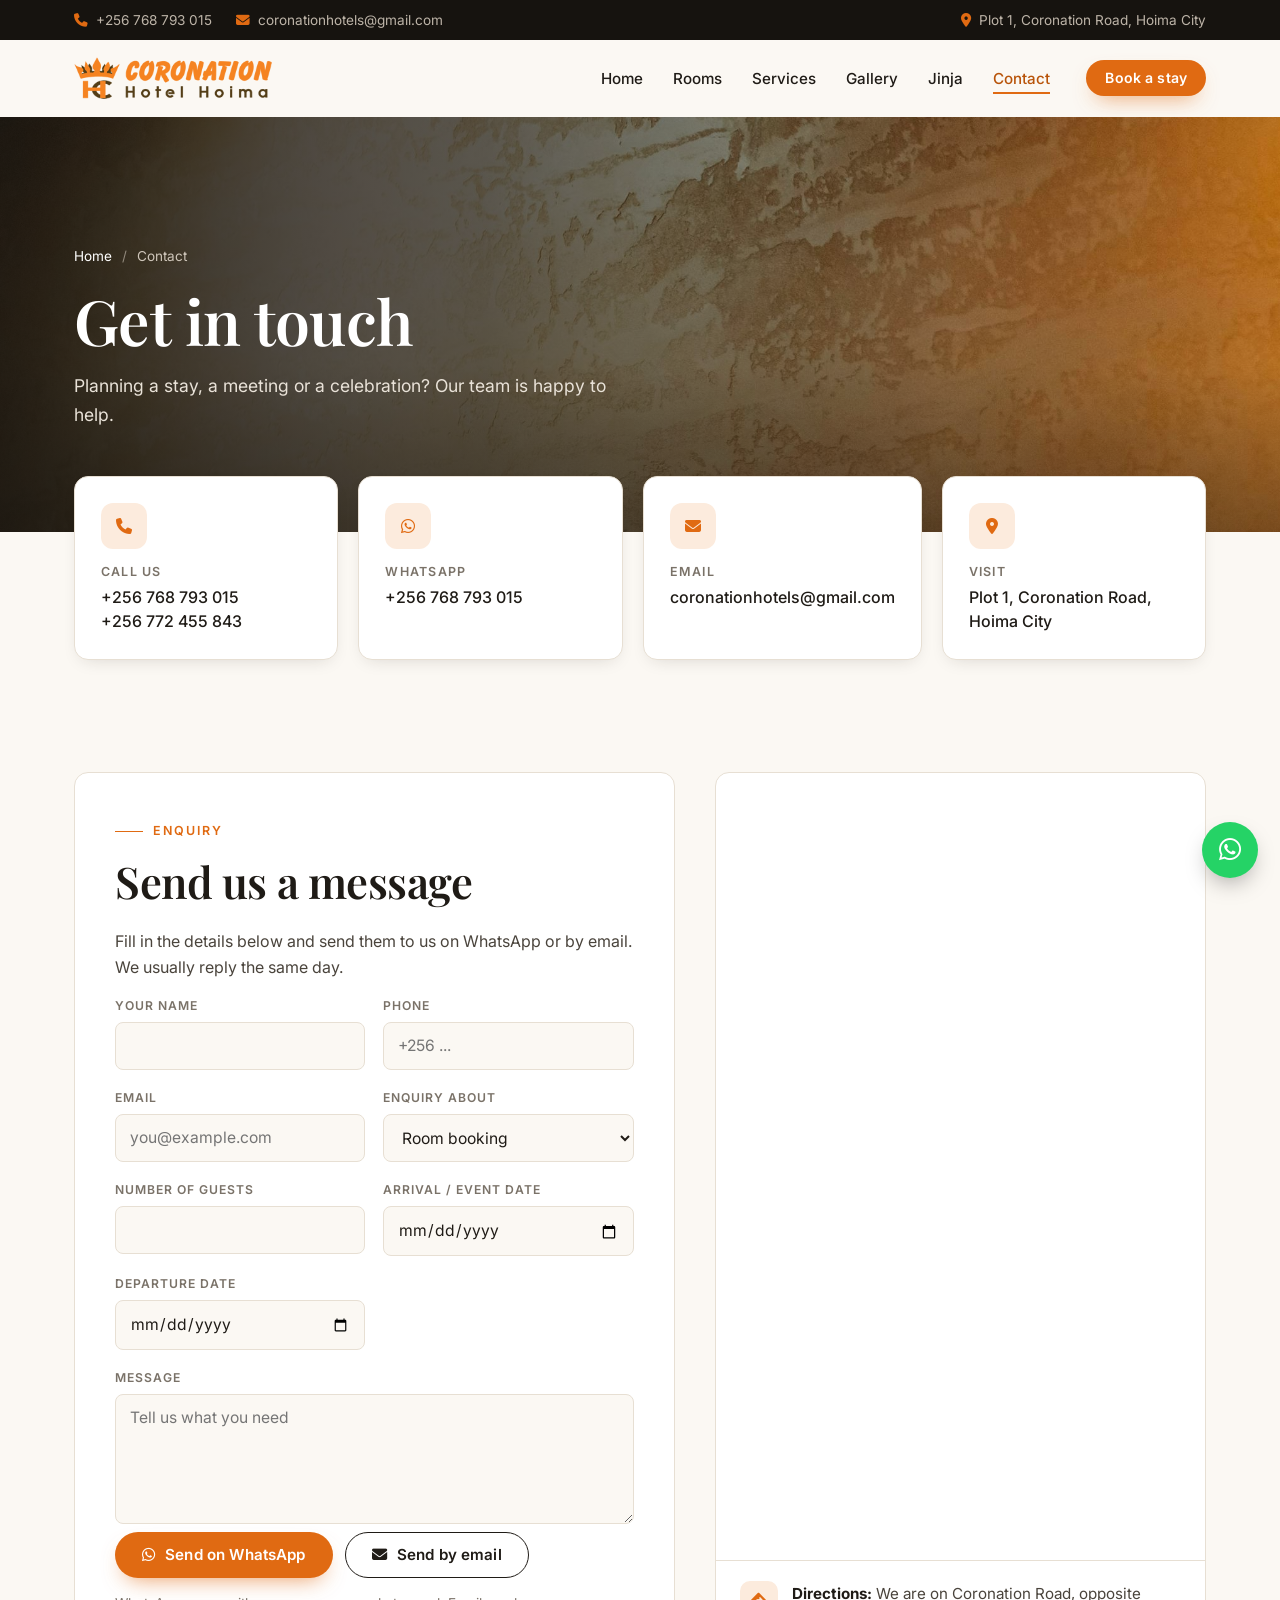
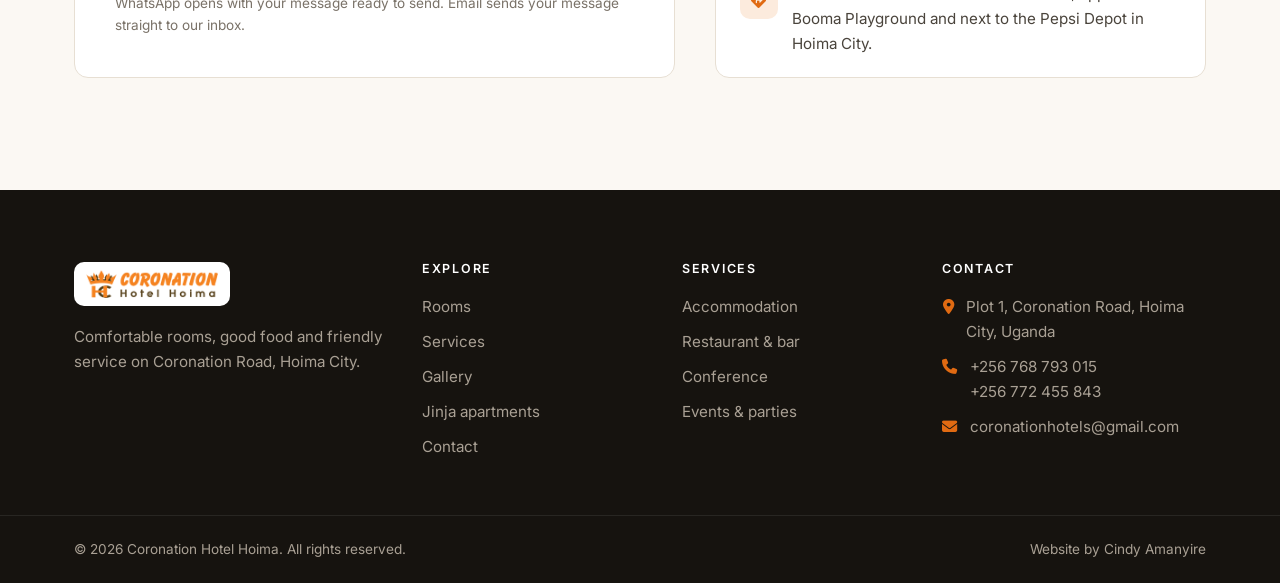
==== commit 3ac8ee03: "Redesign site and add Jinja apartments page - Rebuild Home, Services and Contact pages with a custom" ====
--- a/contact.html
+++ b/contact.html
@@ -1,124 +1,223 @@
 <!DOCTYPE html>
-<html lang="en">
+<html lang="en" class="no-js">
 
 <head>
     <meta charset="utf-8">
-    <title>Contact Us | Coronation Hotel Hoima</title>
-    <meta content="width=device-width, initial-scale=1.0" name="viewport">
-    <meta content="Coronation Hotel Hoima contact details, reservations, phone, email, address" name="keywords">
-    <meta content="Get in touch with Coronation Hotel Hoima for reservations, inquiries, and bookings." name="description">
-
-    <link rel="icon" type="image/svg+xml" href="img/favicon.svg">
-    <link rel="shortcut icon" href="img/favicon.svg">
+    <meta name="viewport" content="width=device-width, initial-scale=1">
+    <title>Contact | Coronation Hotel Hoima</title>
+    <meta name="description" content="Contact Coronation Hotel Hoima for room bookings, restaurant, conference and event enquiries. Call +256 768 793 015 or message us on WhatsApp.">
+    <meta name="theme-color" content="#16130F">
+
+    <meta property="og:type" content="website">
+    <meta property="og:title" content="Contact | Coronation Hotel Hoima">
+    <meta property="og:description" content="Comfortable rooms, a restaurant and bar, and event space on Coronation Road, Hoima City.">
+    <meta property="og:image" content="img/site/hotel-facade.jpg">
+
+    <link rel="icon" type="image/png" href="img/site/icon.png">
+    <link rel="apple-touch-icon" href="img/site/icon.png">
 
     <link rel="preconnect" href="https://fonts.googleapis.com">
     <link rel="preconnect" href="https://fonts.gstatic.com" crossorigin>
-    <link href="https://fonts.googleapis.com/css2?family=Heebo:wght@400;500;600;700&family=Montserrat:wght@400;500;600;700&display=swap" rel="stylesheet">
-
-    <link href="https://cdnjs.cloudflare.com/ajax/libs/font-awesome/5.10.0/css/all.min.css" rel="stylesheet">
-    <link href="https://cdn.jsdelivr.net/npm/bootstrap-icons@1.4.1/font/bootstrap-icons.css" rel="stylesheet">
-
-    <link href="lib/animate/animate.min.css" rel="stylesheet">
-    <link href="lib/owlcarousel/assets/owl.carousel.min.css" rel="stylesheet">
-    <link href="lib/tempusdominus/css/tempusdominus-bootstrap-4.min.css" rel="stylesheet" />
-
-    <link href="css/bootstrap.min.css" rel="stylesheet">
-    <link href="css/style.css" rel="stylesheet">
-</head>
+    <link href="https://fonts.googleapis.com/css2?family=Inter:wght@400;500;600&family=Playfair+Display:ital,wght@0,500;0,600;1,500&display=swap" rel="stylesheet">
+    <link href="https://cdnjs.cloudflare.com/ajax/libs/font-awesome/6.5.2/css/all.min.css" rel="stylesheet">
+    <link href="css/site.css?v=20261013-3" rel="stylesheet">
+
+    </head>
 
 <body>
-    <div class="container-xxl bg-white p-0">
-        <div class="navbar-container">
-            <div class="container-fluid px-0">
-                <div class="row gx-0">
-                    <div class="col-lg-3 d-none d-lg-flex align-items-center">
-                        <a href="index.html" class="navbar-brand w-100 h-100 m-0 p-0 d-flex align-items-center">
-                            <h1 class="hotel-title">Coronation <br/>Hotel Hoima</h1>
-                        </a>
-                    </div>
-                    <div class="col-lg-9">
-                        <div class="row gx-0 bg-white d-none d-lg-flex">
-                            <div class="col-lg-7 px-5 text-start">
-                                <div class="h-100 d-inline-flex align-items-center py-2 me-4">
-                                    <i class="fa fa-envelope text-primary me-2"></i>
-                                    <p class="mb-0">info@coronationhotels.com</p>
-                                </div>
-                                <div class="h-100 d-inline-flex align-items-center py-2">
-                                    <i class="fa fa-phone-alt text-primary me-2"></i>
-                                    <p class="mb-0">0393103035</p>
-                                </div>
+    <a class="skip-link" href="#main">Skip to content</a>
+
+    <!-- Top bar -->
+    <div class="topbar">
+        <div class="container">
+            <div class="topbar__group">
+                <a href="tel:+256768793015"><i class="fa-solid fa-phone"></i>+256 768 793 015</a>
+                <a class="topbar__group--email" href="mailto:coronationhotels@gmail.com"><i class="fa-solid fa-envelope"></i>coronationhotels@gmail.com</a>
+            </div>
+            <div class="topbar__group topbar__group--hours">
+                <span><i class="fa-solid fa-location-dot"></i>Plot 1, Coronation Road, Hoima City</span>
+            </div>
+        </div>
+    </div>
+
+    <!-- Header -->
+    <header class="header">
+        <div class="container">
+            <a href="index.html" class="brand" aria-label="Coronation Hotel Hoima — home">
+                <img src="img/site/logo.png" alt="Coronation Hotel Hoima" width="292" height="62">
+            </a>
+            <button class="nav-toggle" type="button" aria-controls="site-nav" aria-expanded="false" aria-label="Menu">
+                <i class="fa-solid fa-bars"></i>
+            </button>
+            <nav class="nav" id="site-nav" aria-label="Main">
+                <ul class="nav__list">
+                    <li><a href="index.html" class="nav__link">Home</a></li>
+                    <li><a href="index.html#rooms" class="nav__link">Rooms</a></li>
+                    <li><a href="service.html" class="nav__link">Services</a></li>
+                    <li><a href="index.html#gallery" class="nav__link">Gallery</a></li>
+                    <li><a href="jinja.html" class="nav__link">Jinja</a></li>
+                    <li><a href="contact.html" class="nav__link is-active" aria-current="page">Contact</a></li>
+                </ul>
+                <a href="index.html#book" class="btn btn--primary btn--sm">Book a stay</a>
+            </nav>
+        </div>
+    </header>
+
+        <main id="main">
+
+        <section class="page-hero" style="background-image: url(img/site/banner-contact.jpg); background-position: left center;">
+            <div class="container">
+                <ol class="breadcrumb">
+                    <li><a href="index.html">Home</a></li>
+                    <li aria-current="page">Contact</li>
+                </ol>
+                <h1>Get in touch</h1>
+                <p>Planning a stay, a meeting or a celebration? Our team is happy to help.</p>
+            </div>
+        </section>
+
+        <section class="section" style="padding-top: 0;">
+            <div class="container">
+                <div class="contact-cards">
+                    <a class="contact-card" href="tel:+256768793015">
+                        <i class="fa-solid fa-phone"></i>
+                        <h3>Call us</h3>
+                        <p>+256 768 793 015<br>+256 772 455 843</p>
+                    </a>
+                    <a class="contact-card" href="https://wa.me/256768793015" target="_blank" rel="noopener">
+                        <i class="fa-brands fa-whatsapp"></i>
+                        <h3>WhatsApp</h3>
+                        <p>+256 768 793 015</p>
+                    </a>
+                    <a class="contact-card" href="mailto:coronationhotels@gmail.com">
+                        <i class="fa-solid fa-envelope"></i>
+                        <h3>Email</h3>
+                        <p>coronationhotels@gmail.com</p>
+                    </a>
+                    <a class="contact-card" href="https://www.google.com/maps/search/?api=1&amp;query=Coronation+Hotel+Hoima" target="_blank" rel="noopener">
+                        <i class="fa-solid fa-location-dot"></i>
+                        <h3>Visit</h3>
+                        <p>Plot 1, Coronation Road, Hoima City</p>
+                    </a>
+                </div>
+            </div>
+        </section>
+
+        <section class="section" style="padding-top: 0;">
+            <div class="container contact-layout">
+                <div class="panel reveal">
+                    <span class="eyebrow">Enquiry</span>
+                    <h2>Send us a message</h2>
+                    <p>Fill in the details below and send them to us on WhatsApp or by email. We usually reply the same day.</p>
+                    <form data-enquiry data-email-endpoint="https://formsubmit.co/ajax/coronationhotels@gmail.com" data-subject="Website enquiry" data-intro="Hello Coronation Hotel Hoima, I have an enquiry.">
+                        <div class="form-grid">
+                            <div class="field">
+                                <label for="c-name">Your name</label>
+                                <input id="c-name" type="text" autocomplete="name" data-label="Name" required>
+                            </div>
+                            <div class="field">
+                                <label for="c-phone">Phone</label>
+                                <input id="c-phone" type="tel" autocomplete="tel" data-label="Phone" placeholder="+256 ...">
+                            </div>
+                            <div class="field">
+                                <label for="c-email">Email</label>
+                                <input id="c-email" type="email" autocomplete="email" data-label="Email" placeholder="you@example.com">
+                            </div>
+                            <div class="field">
+                                <label for="enquiry-type">Enquiry about</label>
+                                <select id="enquiry-type" data-label="Enquiry about">
+                                    <option value="Room booking">Room booking</option>
+                                    <option value="Restaurant">Restaurant</option>
+                                    <option value="Conference">Conference / meeting</option>
+                                    <option value="Event">Event or party</option>
+                                    <option value="Other">Something else</option>
+                                </select>
+                            </div>
+                            <div class="field" data-show-when="Room booking|Restaurant|Conference|Event">
+                                <label for="c-guests">Number of guests</label>
+                                <input id="c-guests" type="number" min="1" inputmode="numeric" data-label="Guests">
+                            </div>
+                            <div class="field" data-show-when="Room booking|Restaurant|Conference|Event">
+                                <label for="c-in">Arrival / event date</label>
+                                <input id="c-in" type="date" data-label="From" data-checkin>
+                            </div>
+                            <div class="field" data-show-when="Room booking|Conference">
+                                <label for="c-out">Departure date</label>
+                                <input id="c-out" type="date" data-label="To" data-checkout>
+                            </div>
+                            <div class="field field--full">
+                                <label for="c-msg">Message</label>
+                                <textarea id="c-msg" data-label="Message" placeholder="Tell us what you need"></textarea>
                             </div>
                         </div>
-
-                        <nav class="navbar navbar-expand-lg navbar-dark p-3 p-lg-0">
-                            <a href="index.html" class="navbar-brand d-block d-lg-none">
-                                <h1 class="hotel-title">Coronation <br/> Hotel Hoima</h1>
-                            </a>
-                            <button type="button" class="navbar-toggler" data-bs-toggle="collapse" data-bs-target="#navbarCollapse">
-                                <span class="navbar-toggler-icon"></span>
-                            </button>
-                            <div class="collapse navbar-collapse justify-content-center" id="navbarCollapse">
-                                <ul class="navbar-nav">
-                                    <li><a href="index.html" class="nav-item nav-link">Home</a></li>
-                                    <li><a href="service.html" class="nav-item nav-link">Services</a></li>
-                                    <li><a href="contact.html" class="nav-item nav-link active">Contact</a></li>
-                                </ul>
-                            </div>
-                        </nav>
+                        <input type="text" name="_honey" class="hp-field" tabindex="-1" autocomplete="off" aria-hidden="true">
+                        <div class="form-actions">
+                            <button type="submit" class="btn btn--primary" value="whatsapp"><i class="fa-brands fa-whatsapp"></i> Send on WhatsApp</button>
+                            <button type="submit" class="btn btn--outline" value="email"><i class="fa-solid fa-envelope"></i> Send by email</button>
+                        </div>
+                        <p class="form-note">WhatsApp opens with your message ready to send. Email sends your message straight to our inbox.</p>
+                        <div class="form-status" role="status" aria-live="polite" hidden></div>
+                    </form>
+                </div>
+                <div class="contact-aside reveal">
+                    <div class="map-card">
+                        <div class="map">
+                            <iframe title="Map showing Coronation Hotel Hoima" src="https://www.google.com/maps?q=Coronation+Road,+Hoima,+Uganda&amp;z=15&amp;output=embed" loading="lazy" referrerpolicy="no-referrer-when-downgrade"></iframe>
+                        </div>
+                        <p class="directions"><i class="fa-solid fa-diamond-turn-right"></i><span><strong>Directions:</strong> We are on Coronation Road, opposite Booma Playground and next to the Pepsi Depot in Hoima City.</span></p>
                     </div>
                 </div>
             </div>
-        </div>
-
-        <div class="container-fluid page-header mb-5 p-0" style="background-image: url(img/view4.jpg);">
-            <div class="container-fluid page-header-inner py-5">
-                <div class="container text-center pb-5">
-                    <h1 class="display-3 text-white mb-3 animated slideInDown">Contact Us</h1>
-                    <nav aria-label="breadcrumb">
-                        <ol class="breadcrumb justify-content-center text-uppercase">
-                            <li class="breadcrumb-item"><a href="index.html">Home</a></li>
-                            <li class="breadcrumb-item text-white active" aria-current="page">Contact</li>
-                        </ol>
-                    </nav>
-                </div>
-            </div>
-        </div>
-
-        <div class="container-xxl py-5">
+        </section>
+
+    </main>
+
+    <!-- Footer -->
+    <footer class="footer">
+        <div class="container footer__grid">
+            <div class="footer__brand">
+                <img src="img/site/logo.png" alt="Coronation Hotel Hoima" width="292" height="62">
+                <p>Comfortable rooms, good food and friendly service on Coronation Road, Hoima City.</p>
+            </div>
+            <div>
+                <h4>Explore</h4>
+                <ul>
+                    <li><a href="index.html#rooms">Rooms</a></li>
+                    <li><a href="service.html">Services</a></li>
+                    <li><a href="index.html#gallery">Gallery</a></li>
+                    <li><a href="jinja.html">Jinja apartments</a></li>
+                    <li><a href="contact.html">Contact</a></li>
+                </ul>
+            </div>
+            <div>
+                <h4>Services</h4>
+                <ul>
+                    <li><a href="service.html#accommodation">Accommodation</a></li>
+                    <li><a href="service.html#restaurant">Restaurant &amp; bar</a></li>
+                    <li><a href="service.html#conference">Conference</a></li>
+                    <li><a href="service.html#events">Events &amp; parties</a></li>
+                </ul>
+            </div>
+            <div>
+                <h4>Contact</h4>
+                <ul class="footer__contact">
+                    <li><i class="fa-solid fa-location-dot"></i><span>Plot 1, Coronation Road, Hoima City, Uganda</span></li>
+                    <li><i class="fa-solid fa-phone"></i><span><a href="tel:+256768793015">+256 768 793 015</a><br><a href="tel:+256772455843">+256 772 455 843</a></span></li>
+                    <li><i class="fa-solid fa-envelope"></i><a href="mailto:coronationhotels@gmail.com">coronationhotels@gmail.com</a></li>
+                </ul>
+            </div>
+        </div>
+        <div class="footer__bottom">
             <div class="container">
-                <div class="row g-5">
-                    <div class="col-lg-6 wow fadeIn" data-wow-delay="0.1s">
-                        <h6 class="section-title text-start text-primary text-uppercase">Get In Touch</h6>
-                        <h1 class="mb-4">We would love to hear from you</h1>
-                        <p class="mb-4">Whether you are planning a stay, event, or meeting, our team is ready to assist you with warm hospitality and professional service.</p>
-                        <div class="bg-light rounded p-4">
-                            <div class="d-flex align-items-center mb-3">
-                                <i class="fa fa-map-marker-alt text-primary me-3"></i>
-                                <p class="mb-0">Plot 1, Coronation Road, Hoima City, Uganda</p>
-                            </div>
-                            <div class="d-flex align-items-center mb-3">
-                                <i class="fa fa-phone-alt text-primary me-3"></i>
-                                <p class="mb-0">+256 768 793 015</p>
-                            </div>
-                            <div class="d-flex align-items-center mb-3">
-                                <i class="fa fa-phone-alt text-primary me-3"></i>
-                                <p class="mb-0">0414 693 3461</p>
-                            </div>
-                            <div class="d-flex align-items-center mb-0">
-                                <i class="fa fa-envelope text-primary me-3"></i>
-                                <p class="mb-0">coronationhotels@gmail.com</p>
-                            </div>
-                        </div>
-                    </div>
-                    <div class="col-lg-6 wow fadeIn" data-wow-delay="0.2s">
-                        <div class="bg-light rounded p-5">
-                            <h4 class="mb-4">Reserve or inquire</h4>
-                            <p class="mb-0">Please contact us directly for reservations, room availability, or event bookings.</p>
-                        </div>
-                    </div>
-                </div>
-            </div>
-        </div>
-    </div>
+                <span>&copy; <span data-year>2026</span> Coronation Hotel Hoima. All rights reserved.</span>
+                <span>Website by Cindy Amanyire</span>
+            </div>
+        </div>
+    </footer>
+
+    <a class="whatsapp-fab" href="https://wa.me/256768793015" target="_blank" rel="noopener" aria-label="Chat with us on WhatsApp"><i class="fa-brands fa-whatsapp"></i></a>
+
+    <script src="js/site.js?v=20261013-3"></script>
 </body>
+
 </html>
--- a/css/site.css
+++ b/css/site.css
@@ -0,0 +1,975 @@
+/* ==========================================================================
+   Coronation Hotel Hoima — site styles
+   ========================================================================== */
+
+:root {
+    --bg: #FBF8F3;
+    --surface: #FFFFFF;
+    --sand: #F3ECE1;
+    --ink: #1F1B16;
+    --body: #4A443C;
+    --muted: #7A7268;
+    --line: #E7DFD3;
+    --accent: #E06A12;
+    --accent-dark: #B8540A;
+    --night: #16130F;
+    --night-2: #221D17;
+
+    --serif: "Playfair Display", Georgia, "Times New Roman", serif;
+    --sans: "Inter", system-ui, -apple-system, "Segoe UI", Roboto, sans-serif;
+
+    --radius: 14px;
+    --radius-sm: 8px;
+    --shadow: 0 18px 40px -18px rgba(31, 27, 22, .28);
+    --shadow-sm: 0 6px 18px -8px rgba(31, 27, 22, .18);
+    --container: 1180px;
+    --header-h: 76px;
+}
+
+*, *::before, *::after { box-sizing: border-box; }
+
+[hidden] { display: none !important; }
+
+html { scroll-behavior: smooth; scroll-padding-top: calc(var(--header-h) + 12px); }
+
+body {
+    margin: 0;
+    font-family: var(--sans);
+    font-size: 16px;
+    line-height: 1.65;
+    color: var(--body);
+    background: var(--bg);
+    -webkit-font-smoothing: antialiased;
+}
+
+img { display: block; max-width: 100%; height: auto; }
+a { color: inherit; }
+
+h1, h2, h3, h4 {
+    font-family: var(--serif);
+    color: var(--ink);
+    font-weight: 600;
+    line-height: 1.15;
+    margin: 0 0 .5em;
+    letter-spacing: -.01em;
+}
+h1 { font-size: clamp(2.4rem, 5vw, 3.9rem); }
+h2 { font-size: clamp(1.9rem, 3.4vw, 2.75rem); }
+h3 { font-size: 1.35rem; }
+p { margin: 0 0 1rem; }
+
+.container {
+    width: 100%;
+    max-width: var(--container);
+    margin: 0 auto;
+    padding: 0 24px;
+}
+
+.section { padding: clamp(64px, 9vw, 112px) 0; }
+.section--sand { background: var(--sand); }
+.section--dark { background: var(--night); color: #CFC6BA; }
+.section--dark h2, .section--dark h3 { color: #FFF; }
+
+.eyebrow {
+    display: inline-flex;
+    align-items: center;
+    gap: 10px;
+    font-size: .78rem;
+    font-weight: 600;
+    letter-spacing: .16em;
+    text-transform: uppercase;
+    color: var(--accent);
+    margin-bottom: 14px;
+}
+.eyebrow::before {
+    content: "";
+    width: 28px;
+    height: 1px;
+    background: currentColor;
+}
+
+.section-head { max-width: 640px; margin-bottom: 48px; }
+.section-head--center { margin-left: auto; margin-right: auto; text-align: center; }
+.section-head--center .eyebrow::after { content: ""; width: 28px; height: 1px; background: currentColor; }
+.lede { font-size: 1.1rem; color: var(--body); }
+.section--dark .lede { color: #CFC6BA; }
+
+.skip-link {
+    position: absolute;
+    left: -999px;
+    top: 8px;
+    background: var(--ink);
+    color: #fff;
+    padding: 10px 16px;
+    border-radius: var(--radius-sm);
+    z-index: 200;
+}
+.skip-link:focus { left: 8px; }
+
+:focus-visible { outline: 2px solid var(--accent); outline-offset: 3px; }
+
+/* ---------- Buttons ---------- */
+.btn {
+    display: inline-flex;
+    align-items: center;
+    justify-content: center;
+    gap: 10px;
+    padding: 14px 26px;
+    border-radius: 999px;
+    border: 1px solid transparent;
+    font: 600 .95rem/1 var(--sans);
+    letter-spacing: .01em;
+    text-decoration: none;
+    cursor: pointer;
+    transition: background-color .2s, color .2s, border-color .2s, transform .2s, box-shadow .2s;
+    white-space: nowrap;
+}
+.btn:hover { transform: translateY(-1px); }
+.btn--primary { background: var(--accent); color: #fff; box-shadow: 0 10px 22px -10px rgba(224, 106, 18, .7); }
+.btn--primary:hover { background: var(--accent-dark); }
+.btn--outline { border-color: var(--ink); color: var(--ink); background: transparent; }
+.btn--outline:hover { background: var(--ink); color: #fff; }
+.btn--light { background: #fff; color: var(--ink); }
+.btn--light:hover { background: var(--sand); }
+.btn--ghost-light { border-color: rgba(255,255,255,.5); color: #fff; }
+.btn--ghost-light:hover { background: #fff; color: var(--ink); }
+.btn--sm { padding: 10px 18px; font-size: .88rem; }
+.btn--block { width: 100%; }
+
+.link-arrow {
+    display: inline-flex;
+    align-items: center;
+    gap: 8px;
+    font-weight: 600;
+    color: var(--accent);
+    text-decoration: none;
+}
+.link-arrow i { transition: transform .2s; }
+.link-arrow:hover i { transform: translateX(4px); }
+
+/* ---------- Top bar & header ---------- */
+.topbar {
+    background: var(--night);
+    color: #BDB4A8;
+    font-size: .85rem;
+}
+.topbar .container {
+    display: flex;
+    justify-content: space-between;
+    align-items: center;
+    gap: 16px;
+    min-height: 40px;
+}
+.topbar a { text-decoration: none; color: inherit; }
+.topbar a:hover { color: #fff; }
+.topbar__group { display: flex; gap: 24px; }
+.topbar i { color: var(--accent); margin-right: 8px; }
+
+.header {
+    position: sticky;
+    top: 0;
+    z-index: 100;
+    background: rgba(251, 248, 243, .94);
+    backdrop-filter: saturate(160%) blur(10px);
+    -webkit-backdrop-filter: saturate(160%) blur(10px);
+    border-bottom: 1px solid transparent;
+    transition: border-color .2s, box-shadow .2s, transform .3s ease;
+}
+.header.is-scrolled { border-color: var(--line); box-shadow: 0 6px 20px -14px rgba(0,0,0,.25); }
+.header .container {
+    display: flex;
+    align-items: center;
+    justify-content: space-between;
+    height: var(--header-h);
+    gap: 24px;
+}
+.brand { display: flex; align-items: center; text-decoration: none; }
+.brand img { height: 42px; width: auto; }
+
+.nav { display: flex; align-items: center; gap: 36px; }
+.nav__list { display: flex; gap: 30px; list-style: none; margin: 0; padding: 0; }
+.nav__link {
+    position: relative;
+    font-size: .95rem;
+    font-weight: 500;
+    color: var(--ink);
+    text-decoration: none;
+    padding: 6px 0;
+}
+.nav__link::after {
+    content: "";
+    position: absolute;
+    left: 0;
+    right: 0;
+    bottom: 0;
+    height: 2px;
+    background: var(--accent);
+    transform: scaleX(0);
+    transform-origin: left;
+    transition: transform .25s;
+}
+.nav__link:hover::after, .nav__link.is-active::after { transform: scaleX(1); }
+.nav__link.is-active { color: var(--accent-dark); }
+
+.nav-toggle {
+    display: none;
+    width: 44px;
+    height: 44px;
+    border: 1px solid var(--line);
+    border-radius: 10px;
+    background: var(--surface);
+    color: var(--ink);
+    font-size: 1.1rem;
+    cursor: pointer;
+}
+
+@media (max-width: 960px) {
+    .topbar__group--hours { display: none; }
+    .nav-toggle { display: inline-flex; align-items: center; justify-content: center; }
+    .nav {
+        position: absolute;
+        top: 100%;
+        left: 0;
+        right: 0;
+        flex-direction: column;
+        align-items: stretch;
+        gap: 16px;
+        padding: 16px 24px 24px;
+        background: var(--bg);
+        border-bottom: 1px solid var(--line);
+        box-shadow: 0 18px 30px -20px rgba(0,0,0,.3);
+        display: none;
+    }
+    .nav.is-open { display: flex; }
+    .nav__list { flex-direction: column; gap: 0; }
+    .nav__link { display: block; padding: 14px 0; border-bottom: 1px solid var(--line); }
+    .nav__link::after { display: none; }
+}
+@media (max-width: 600px) {
+    .topbar__group--email { display: none; }
+    .brand img { height: 36px; }
+}
+
+/* ---------- Hero (home) ---------- */
+.hero { padding: clamp(40px, 6vw, 80px) 0 clamp(48px, 7vw, 96px); overflow: hidden; }
+.hero__grid {
+    display: grid;
+    grid-template-columns: 1.05fr .95fr;
+    gap: clamp(32px, 6vw, 80px);
+    align-items: center;
+}
+.hero h1 em { font-style: italic; color: var(--accent); }
+.hero .lede { max-width: 520px; margin-bottom: 32px; }
+.hero__actions { display: flex; flex-wrap: wrap; gap: 14px; margin-bottom: 40px; }
+.hero__facts {
+    display: grid;
+    grid-template-columns: repeat(4, auto);
+    justify-content: start;
+    gap: 14px 28px;
+    padding-top: 28px;
+    border-top: 1px solid var(--line);
+    font-size: .9rem;
+    font-weight: 500;
+    color: var(--ink);
+}
+.hero__facts span { display: flex; align-items: center; gap: 8px; }
+.hero__facts i { color: var(--accent); }
+
+.hero__media { position: relative; }
+.hero__img {
+    border-radius: 200px 200px var(--radius) var(--radius);
+    overflow: hidden;
+    box-shadow: var(--shadow);
+    aspect-ratio: 4 / 5;
+    max-height: 640px;
+    margin-left: auto;
+}
+.hero__img img { width: 100%; height: 100%; object-fit: cover; }
+.hero__badge {
+    position: absolute;
+    left: -28px;
+    bottom: 40px;
+    display: flex;
+    align-items: center;
+    gap: 14px;
+    padding: 16px 20px;
+    background: var(--surface);
+    border-radius: var(--radius);
+    box-shadow: var(--shadow);
+    max-width: 290px;
+}
+.hero__badge i {
+    flex: none;
+    width: 44px;
+    height: 44px;
+    border-radius: 50%;
+    display: grid;
+    place-items: center;
+    background: #FCEBDD;
+    color: var(--accent);
+}
+.hero__badge strong { display: block; color: var(--ink); font-size: .95rem; }
+.hero__badge small { color: var(--muted); font-size: .82rem; line-height: 1.4; display: block; }
+
+@media (max-width: 960px) {
+    .hero__grid { grid-template-columns: 1fr; }
+    .hero__img { max-width: 520px; margin: 0 auto; aspect-ratio: 4 / 4.4; }
+    .hero__badge { left: 12px; bottom: 16px; }
+    .hero__facts { grid-template-columns: repeat(2, auto); }
+}
+
+/* ---------- Page hero (inner pages) ---------- */
+.page-hero {
+    position: relative;
+    padding: clamp(80px, 10vw, 128px) 0 clamp(64px, 8vw, 104px);
+    color: #fff;
+    background: var(--night) center / cover no-repeat;
+    isolation: isolate;
+}
+.page-hero::before {
+    content: "";
+    position: absolute;
+    inset: 0;
+    background:
+        linear-gradient(90deg, rgba(22,19,15,.88) 0%, rgba(22,19,15,.66) 38%, rgba(22,19,15,.18) 75%, rgba(22,19,15,.08) 100%),
+        linear-gradient(0deg, rgba(22,19,15,.35) 0%, rgba(22,19,15,0) 40%);
+    z-index: -1;
+}
+@media (max-width: 760px) {
+    .page-hero::before { background: linear-gradient(180deg, rgba(22,19,15,.55) 0%, rgba(22,19,15,.8) 100%); }
+}
+.page-hero h1 { color: #fff; margin-bottom: 14px; }
+.page-hero p { max-width: 560px; font-size: 1.1rem; color: #E9E2D8; margin: 0; }
+.breadcrumb {
+    display: flex;
+    gap: 10px;
+    list-style: none;
+    padding: 0;
+    margin: 0 0 18px;
+    font-size: .85rem;
+    color: #CFC6BA;
+}
+.breadcrumb a { color: #fff; text-decoration: none; }
+.breadcrumb li + li::before { content: "/"; margin-right: 10px; opacity: .6; }
+
+/* ---------- Section sub-navigation (services page) ---------- */
+html:has(.subnav) { scroll-padding-top: calc(var(--header-h) + 84px); }
+
+.subnav {
+    position: sticky;
+    top: var(--header-h);
+    z-index: 90;
+    background: rgba(255, 255, 255, .96);
+    backdrop-filter: saturate(160%) blur(10px);
+    -webkit-backdrop-filter: saturate(160%) blur(10px);
+    border-bottom: 1px solid var(--line);
+    box-shadow: 0 10px 24px -20px rgba(0,0,0,.35);
+}
+.subnav .container {
+    display: flex;
+    align-items: center;
+    gap: 16px;
+}
+.subnav__list {
+    display: flex;
+    gap: 8px;
+    list-style: none;
+    margin: 0;
+    padding: 12px 0;
+    overflow-x: auto;
+    scrollbar-width: none;
+    flex: 1;
+    -webkit-mask-image: linear-gradient(90deg, #000 calc(100% - 32px), transparent);
+            mask-image: linear-gradient(90deg, #000 calc(100% - 32px), transparent);
+}
+.subnav__list::-webkit-scrollbar { display: none; }
+.subnav__link {
+    display: inline-flex;
+    align-items: center;
+    gap: 8px;
+    padding: 9px 16px;
+    border-radius: 999px;
+    border: 1px solid var(--line);
+    background: var(--bg);
+    color: var(--ink);
+    font-size: .9rem;
+    font-weight: 500;
+    text-decoration: none;
+    white-space: nowrap;
+    transition: background-color .2s, color .2s, border-color .2s;
+}
+.subnav__link i { color: var(--accent); font-size: .85rem; transition: color .2s; }
+.subnav__link:hover { border-color: #F2C9A8; background: #FFF6EE; }
+.subnav__link.is-active { background: var(--ink); border-color: var(--ink); color: #fff; }
+.subnav__link.is-active i { color: #FFB27A; }
+.subnav__cta { display: none; flex: none; }
+@media (max-width: 960px) {
+    .subnav__cta { display: inline-flex; }
+}
+@media (max-width: 480px) {
+    .subnav__cta { display: none; }
+    .subnav__list { -webkit-mask-image: linear-gradient(90deg, #000 calc(100% - 40px), transparent); mask-image: linear-gradient(90deg, #000 calc(100% - 40px), transparent); }
+}
+
+/* ---------- Booking bar ---------- */
+.booking { position: relative; z-index: 2; }
+.booking__card {
+    background: var(--surface);
+    border-radius: var(--radius);
+    box-shadow: var(--shadow);
+    padding: 28px;
+    border: 1px solid var(--line);
+}
+.booking__title {
+    display: flex;
+    justify-content: space-between;
+    align-items: baseline;
+    flex-wrap: wrap;
+    gap: 8px;
+    margin-bottom: 18px;
+}
+.booking__title h2 { font-size: 1.4rem; margin: 0; }
+.booking__title p { margin: 0; font-size: .88rem; color: var(--muted); }
+.booking__grid {
+    display: grid;
+    grid-template-columns: repeat(4, 1fr) auto;
+    gap: 14px;
+    align-items: end;
+}
+@media (max-width: 960px) { .booking__grid { grid-template-columns: repeat(2, 1fr); } .booking__grid .btn { grid-column: 1 / -1; } }
+@media (max-width: 520px) { .booking__grid { grid-template-columns: 1fr; } }
+
+/* ---------- Forms ---------- */
+.field { display: flex; flex-direction: column; gap: 6px; }
+.field label {
+    font-size: .76rem;
+    font-weight: 600;
+    letter-spacing: .08em;
+    text-transform: uppercase;
+    color: var(--muted);
+}
+.field input, .field select, .field textarea {
+    width: 100%;
+    font: 400 .98rem/1.4 var(--sans);
+    color: var(--ink);
+    background: var(--bg);
+    border: 1px solid var(--line);
+    border-radius: var(--radius-sm);
+    padding: 12px 14px;
+    min-height: 48px;
+    transition: border-color .2s, box-shadow .2s, background-color .2s;
+}
+.field textarea { min-height: 130px; resize: vertical; }
+.field input:focus, .field select:focus, .field textarea:focus {
+    outline: none;
+    border-color: var(--accent);
+    background: #fff;
+    box-shadow: 0 0 0 3px rgba(224, 106, 18, .15);
+}
+.form-grid { display: grid; grid-template-columns: 1fr 1fr; gap: 18px; }
+.form-grid .field--full { grid-column: 1 / -1; }
+.form-actions { display: flex; flex-wrap: wrap; gap: 12px; margin-top: 8px; }
+.form-note { font-size: .85rem; color: var(--muted); margin: 14px 0 0; }
+@media (max-width: 600px) { .form-grid { grid-template-columns: 1fr; } }
+
+/* ---------- About / split ---------- */
+.split {
+    display: grid;
+    grid-template-columns: 1fr 1fr;
+    gap: clamp(36px, 6vw, 88px);
+    align-items: center;
+}
+.split--reverse .split__media { order: 2; }
+@media (max-width: 900px) {
+    .split { grid-template-columns: 1fr; }
+    .split--reverse .split__media { order: 0; }
+}
+
+.collage { position: relative; padding: 0 12% 14% 0; }
+.collage img { border-radius: var(--radius); box-shadow: var(--shadow); object-fit: cover; }
+.collage__main { width: 100%; aspect-ratio: 4 / 5; }
+.collage__inset {
+    position: absolute;
+    right: 0;
+    bottom: 0;
+    width: 50%;
+    aspect-ratio: 1;
+    border: 8px solid var(--bg);
+}
+
+.feature-list { list-style: none; padding: 0; margin: 28px 0 32px; display: grid; gap: 20px; }
+.feature-list li { display: grid; grid-template-columns: 48px 1fr; gap: 16px; }
+.feature-list i {
+    width: 48px;
+    height: 48px;
+    border-radius: 12px;
+    display: grid;
+    place-items: center;
+    background: #FCEBDD;
+    color: var(--accent);
+    font-size: 1.05rem;
+}
+.feature-list h3 { font-family: var(--sans); font-size: 1rem; font-weight: 600; margin: 2px 0 2px; }
+.feature-list p { margin: 0; font-size: .95rem; }
+
+.photo { border-radius: var(--radius); overflow: hidden; box-shadow: var(--shadow); }
+.photo img { width: 100%; height: 100%; object-fit: cover; aspect-ratio: 4 / 3; }
+.photo--tall img { aspect-ratio: 4 / 5; }
+
+/* ---------- Rooms ---------- */
+.cards { display: grid; grid-template-columns: repeat(3, 1fr); gap: 28px; }
+@media (max-width: 960px) { .cards { grid-template-columns: repeat(2, 1fr); } }
+@media (max-width: 640px) { .cards { grid-template-columns: 1fr; } }
+
+.room {
+    display: flex;
+    flex-direction: column;
+    background: var(--surface);
+    border-radius: var(--radius);
+    overflow: hidden;
+    border: 1px solid var(--line);
+    transition: transform .3s, box-shadow .3s;
+}
+.room:hover { transform: translateY(-4px); box-shadow: var(--shadow); }
+.room__media { position: relative; aspect-ratio: 4 / 3; overflow: hidden; }
+.room__media img { width: 100%; height: 100%; object-fit: cover; transition: transform .6s; }
+.room:hover .room__media img { transform: scale(1.04); }
+.room__price {
+    position: absolute;
+    left: 16px;
+    bottom: 16px;
+    background: rgba(255,255,255,.95);
+    color: var(--ink);
+    padding: 8px 14px;
+    border-radius: 999px;
+    font-size: .85rem;
+    font-weight: 500;
+}
+.room__price strong { font-size: 1.05rem; color: var(--accent-dark); }
+.room__body { padding: 24px; display: flex; flex-direction: column; flex: 1; }
+.room__body h3 { margin-bottom: 8px; }
+.room__body p { font-size: .95rem; }
+.room__amenities {
+    display: flex;
+    flex-wrap: wrap;
+    gap: 8px 18px;
+    list-style: none;
+    padding: 16px 0 0;
+    margin: auto 0 20px;
+    border-top: 1px solid var(--line);
+    font-size: .86rem;
+    color: var(--muted);
+}
+.room__amenities i { color: var(--accent); margin-right: 6px; }
+
+/* ---------- Dining (dark) ---------- */
+.mosaic {
+    display: grid;
+    grid-template-columns: repeat(4, 1fr);
+    grid-template-rows: 220px 220px;
+    gap: 14px;
+}
+.mosaic figure { margin: 0; border-radius: var(--radius); overflow: hidden; position: relative; }
+.mosaic img { width: 100%; height: 100%; object-fit: cover; transition: transform .6s; }
+.mosaic figure:hover img { transform: scale(1.05); }
+.mosaic figcaption {
+    position: absolute;
+    left: 12px;
+    bottom: 12px;
+    padding: 6px 12px;
+    border-radius: 999px;
+    background: rgba(22,19,15,.7);
+    color: #fff;
+    font-size: .8rem;
+    font-weight: 500;
+}
+.mosaic .m-tall { grid-row: span 2; }
+.mosaic .m-wide { grid-column: span 2; }
+@media (max-width: 800px) {
+    .mosaic { grid-template-columns: 1fr 1fr; grid-template-rows: none; grid-auto-rows: 180px; }
+    .mosaic .m-wide { grid-column: span 2; }
+}
+
+.dining-head {
+    display: grid;
+    grid-template-columns: 1fr 1fr;
+    gap: 32px 64px;
+    align-items: end;
+    margin-bottom: 48px;
+}
+.dining-head .section-head { margin: 0; }
+@media (max-width: 800px) { .dining-head { grid-template-columns: 1fr; } }
+
+/* ---------- Services grid ---------- */
+.services { display: grid; grid-template-columns: repeat(3, 1fr); gap: 24px; }
+@media (max-width: 960px) { .services { grid-template-columns: repeat(2, 1fr); } }
+@media (max-width: 600px) { .services { grid-template-columns: 1fr; } }
+.service {
+    background: var(--surface);
+    border: 1px solid var(--line);
+    border-radius: var(--radius);
+    padding: 30px;
+    transition: border-color .25s, transform .25s, box-shadow .25s;
+}
+.service:hover { border-color: #F2C9A8; transform: translateY(-3px); box-shadow: var(--shadow-sm); }
+.service i {
+    width: 54px;
+    height: 54px;
+    display: grid;
+    place-items: center;
+    border-radius: 14px;
+    background: #FCEBDD;
+    color: var(--accent);
+    font-size: 1.25rem;
+    margin-bottom: 20px;
+}
+.service h3 { font-size: 1.25rem; }
+.service p { margin: 0; font-size: .95rem; }
+
+/* ---------- Gallery ---------- */
+.gallery {
+    display: grid;
+    grid-template-columns: repeat(4, 1fr);
+    grid-auto-rows: 240px;
+    gap: 14px;
+}
+.gallery a { border-radius: var(--radius); overflow: hidden; display: block; }
+.gallery img { width: 100%; height: 100%; object-fit: cover; transition: transform .6s, filter .3s; }
+.gallery a:hover img { transform: scale(1.05); }
+.gallery .g-tall { grid-row: span 2; }
+@media (max-width: 800px) { .gallery { grid-template-columns: repeat(2, 1fr); grid-auto-rows: 180px; } }
+
+.lightbox {
+    position: fixed;
+    inset: 0;
+    z-index: 300;
+    display: none;
+    align-items: center;
+    justify-content: center;
+    padding: 24px;
+    background: rgba(10, 8, 6, .92);
+}
+.lightbox.is-open { display: flex; }
+.lightbox img { max-height: 88vh; max-width: 100%; width: auto; border-radius: var(--radius-sm); }
+.lightbox button {
+    position: absolute;
+    top: 18px;
+    right: 18px;
+    width: 46px;
+    height: 46px;
+    border-radius: 50%;
+    border: 0;
+    background: rgba(255,255,255,.12);
+    color: #fff;
+    font-size: 1.2rem;
+    cursor: pointer;
+}
+
+/* ---------- Location / CTA ---------- */
+.cta {
+    display: grid;
+    grid-template-columns: 1.1fr .9fr;
+    border-radius: 22px;
+    overflow: hidden;
+    background: var(--night);
+    color: #CFC6BA;
+}
+.cta__body { padding: clamp(32px, 5vw, 64px); }
+.cta__body h2 { color: #fff; }
+.cta__media img { width: 100%; height: 100%; object-fit: cover; min-height: 320px; }
+.cta__list { list-style: none; padding: 0; margin: 24px 0 32px; display: grid; gap: 14px; }
+.cta__list li { display: flex; gap: 14px; align-items: flex-start; }
+.cta__list i { color: var(--accent); margin-top: 5px; width: 18px; text-align: center; }
+.cta__list a { color: #fff; text-decoration: none; }
+.cta__list a:hover { text-decoration: underline; }
+.cta__actions { display: flex; flex-wrap: wrap; gap: 12px; }
+@media (max-width: 900px) { .cta { grid-template-columns: 1fr; } .cta__media { order: -1; } .cta__media img { min-height: 240px; max-height: 320px; } }
+
+/* ---------- Service detail rows (services page) ---------- */
+.detail + .detail { margin-top: clamp(64px, 9vw, 110px); }
+.detail__meta {
+    display: flex;
+    flex-wrap: wrap;
+    gap: 10px;
+    list-style: none;
+    padding: 0;
+    margin: 20px 0 28px;
+}
+.detail__meta li {
+    padding: 8px 14px;
+    background: var(--surface);
+    border: 1px solid var(--line);
+    border-radius: 999px;
+    font-size: .86rem;
+    color: var(--ink);
+}
+.detail__meta i { color: var(--accent); margin-right: 6px; }
+
+/* ---------- Contact page ---------- */
+.contact-cards { display: grid; grid-template-columns: repeat(4, 1fr); gap: 20px; margin-top: -56px; position: relative; z-index: 2; }
+@media (max-width: 960px) { .contact-cards { grid-template-columns: repeat(2, 1fr); } }
+@media (max-width: 520px) { .contact-cards { grid-template-columns: 1fr; } }
+.contact-card {
+    background: var(--surface);
+    border: 1px solid var(--line);
+    border-radius: var(--radius);
+    padding: 26px;
+    box-shadow: var(--shadow-sm);
+    text-decoration: none;
+    transition: transform .25s, border-color .25s;
+}
+a.contact-card:hover { transform: translateY(-3px); border-color: #F2C9A8; }
+.contact-card i {
+    width: 46px;
+    height: 46px;
+    display: grid;
+    place-items: center;
+    border-radius: 12px;
+    background: #FCEBDD;
+    color: var(--accent);
+    margin-bottom: 16px;
+}
+.contact-card h3 { font-family: var(--sans); font-size: .78rem; letter-spacing: .1em; text-transform: uppercase; color: var(--muted); margin-bottom: 6px; }
+.contact-card p { margin: 0; color: var(--ink); font-weight: 500; line-height: 1.5; }
+
+.contact-layout { display: grid; grid-template-columns: 1.1fr .9fr; gap: 40px; align-items: start; }
+@media (max-width: 960px) { .contact-layout { grid-template-columns: 1fr; } }
+.panel {
+    background: var(--surface);
+    border: 1px solid var(--line);
+    border-radius: var(--radius);
+    padding: clamp(24px, 4vw, 40px);
+}
+.map { border-radius: var(--radius); overflow: hidden; border: 1px solid var(--line); min-height: 380px; height: 100%; }
+.map iframe { width: 100%; height: 100%; min-height: 380px; border: 0; display: block; }
+.directions { margin-top: 20px; font-size: .95rem; }
+
+/* ---------- Footer ---------- */
+.footer { background: var(--night); color: #A9A094; font-size: .95rem; padding-top: 72px; }
+.footer__grid {
+    display: grid;
+    grid-template-columns: 1.4fr 1fr 1fr 1.2fr;
+    gap: 40px;
+    padding-bottom: 56px;
+}
+@media (max-width: 960px) { .footer__grid { grid-template-columns: 1fr 1fr; } }
+@media (max-width: 560px) { .footer__grid { grid-template-columns: 1fr; } }
+.footer__brand img { height: 44px; width: auto; background: #fff; padding: 8px 12px; border-radius: 10px; margin-bottom: 18px; }
+.footer h4 {
+    font-family: var(--sans);
+    font-size: .78rem;
+    font-weight: 600;
+    letter-spacing: .14em;
+    text-transform: uppercase;
+    color: #fff;
+    margin-bottom: 18px;
+}
+.footer ul { list-style: none; padding: 0; margin: 0; display: grid; gap: 10px; }
+.footer a { color: #A9A094; text-decoration: none; transition: color .2s; }
+.footer a:hover { color: #fff; }
+.footer__contact li { display: flex; gap: 12px; }
+.footer__contact i { color: var(--accent); margin-top: 5px; width: 16px; text-align: center; }
+.footer__bottom {
+    border-top: 1px solid rgba(255,255,255,.08);
+    padding: 22px 0;
+    font-size: .85rem;
+}
+.footer__bottom .container { display: flex; justify-content: space-between; flex-wrap: wrap; gap: 10px; }
+
+/* ---------- Floating WhatsApp ---------- */
+.whatsapp-fab {
+    position: fixed;
+    right: 22px;
+    bottom: 22px;
+    z-index: 90;
+    width: 56px;
+    height: 56px;
+    border-radius: 50%;
+    display: grid;
+    place-items: center;
+    background: #25D366;
+    color: #fff;
+    font-size: 1.6rem;
+    text-decoration: none;
+    box-shadow: 0 10px 24px -8px rgba(0,0,0,.4);
+    transition: transform .2s;
+}
+.whatsapp-fab:hover { transform: scale(1.06); }
+
+/* ---------- Reveal on scroll ---------- */
+.reveal { opacity: 0; transform: translateY(18px); transition: opacity .7s ease, transform .7s ease; }
+.reveal.is-visible { opacity: 1; transform: none; }
+@media (prefers-reduced-motion: reduce) {
+    html { scroll-behavior: auto; }
+    .reveal { opacity: 1; transform: none; transition: none; }
+    *, *::before, *::after { transition-duration: 0s !important; }
+}
+
+.no-js .reveal { opacity: 1; transform: none; }
+
+a.service { display: block; text-decoration: none; color: inherit; }
+a.service .link-arrow { margin-top: 18px; font-size: .9rem; }
+a.service:hover .link-arrow i { transform: translateX(4px); }
+
+/* ---------- Services page: varied sections ---------- */
+.collage--landscape { padding: 0 10% 12% 0; }
+.collage--landscape .collage__main { aspect-ratio: 4 / 3; }
+.collage--landscape .collage__inset { width: 38%; aspect-ratio: 4 / 5; }
+.collage--dark .collage__inset { border-color: var(--night); }
+
+.section--dark .detail__meta li {
+    background: rgba(255, 255, 255, .06);
+    border-color: rgba(255, 255, 255, .14);
+    color: #fff;
+}
+
+.cards--two { grid-template-columns: repeat(2, 1fr); }
+@media (max-width: 640px) { .cards--two { grid-template-columns: 1fr; } }
+.room__body .eyebrow { margin-bottom: 8px; }
+.room__body .eyebrow::before { width: 18px; }
+
+/* ---------- Contact page: map column & conditional fields ---------- */
+.field[hidden] { display: none; }
+
+@media (min-width: 961px) {
+    .contact-layout { align-items: stretch; }
+    .contact-aside { display: flex; flex-direction: column; }
+    .contact-aside .map-card { flex: 1; display: flex; flex-direction: column; }
+    .contact-aside .map-card .map { flex: 1; height: auto; min-height: 380px; }
+}
+/* map + directions as one card */
+.map-card {
+    background: var(--surface);
+    border: 1px solid var(--line);
+    border-radius: var(--radius);
+    overflow: hidden;
+}
+.map-card .map { height: 340px; min-height: 0; border: 0; border-radius: 0; }
+.map-card .map iframe { min-height: 0; }
+.map-card .directions {
+    display: flex;
+    gap: 14px;
+    align-items: flex-start;
+    margin: 0;
+    padding: 20px 24px;
+    border-top: 1px solid var(--line);
+}
+.map-card .directions i {
+    flex: none;
+    width: 38px;
+    height: 38px;
+    display: grid;
+    place-items: center;
+    border-radius: 10px;
+    background: #FCEBDD;
+    color: var(--accent);
+}
+.map-card .directions strong { color: var(--ink); }
+
+/* contact cards: compact rows on tablet & phone */
+@media (max-width: 960px) {
+    .contact-cards { gap: 12px; margin-top: -40px; }
+    .contact-card {
+        display: grid;
+        grid-template-columns: 44px 1fr auto;
+        column-gap: 16px;
+        align-items: center;
+        padding: 16px 18px;
+    }
+    .contact-card i { grid-row: 1 / span 2; margin: 0; width: 44px; height: 44px; }
+    .contact-card h3 { margin: 0 0 2px; grid-column: 2; }
+    .contact-card p { grid-column: 2; font-size: .95rem; overflow-wrap: anywhere; }
+    .contact-card::after {
+        content: "\f054";
+        font: var(--fa-font-solid);
+        grid-column: 3;
+        grid-row: 1 / span 2;
+        font-size: .8rem;
+        color: var(--muted);
+        transition: transform .2s, color .2s;
+    }
+    a.contact-card:hover::after { transform: translateX(3px); color: var(--accent); }
+}
+
+/* form buttons: full width on phones */
+@media (max-width: 520px) {
+    .form-actions { flex-direction: column; }
+    .form-actions .btn { width: 100%; }
+}
+
+/* ---------- Scroll behaviour ---------- */
+html.no-scroll { overflow: hidden; }
+
+/* phones & tablets: header tucks away while scrolling down */
+@media (max-width: 960px) {
+    .subnav { transition: top .3s ease; }
+    .header-hidden .header { transform: translateY(-100%); box-shadow: none; }
+    .header-hidden .subnav { top: 0; }
+}
+
+.back-to-top {
+    position: fixed;
+    right: 27px;
+    bottom: 92px;
+    z-index: 90;
+    width: 46px;
+    height: 46px;
+    border-radius: 50%;
+    border: 1px solid var(--line);
+    background: var(--surface);
+    color: var(--ink);
+    box-shadow: var(--shadow-sm);
+    cursor: pointer;
+    opacity: 0;
+    visibility: hidden;
+    transform: translateY(10px);
+    transition: opacity .25s, transform .25s, visibility 0s linear .25s, background-color .2s, color .2s;
+}
+.back-to-top.is-visible {
+    opacity: 1;
+    visibility: visible;
+    transform: none;
+    transition: opacity .25s, transform .25s, visibility 0s, background-color .2s, color .2s;
+}
+.back-to-top:hover { background: var(--ink); color: #fff; }
+
+/* ---------- Form sending status ---------- */
+.hp-field { position: absolute; left: -9999px; width: 1px; height: 1px; opacity: 0; }
+.btn:disabled { opacity: .7; cursor: progress; transform: none; }
+.form-status {
+    display: flex;
+    gap: 12px;
+    align-items: flex-start;
+    margin-top: 16px;
+    padding: 14px 16px;
+    border-radius: var(--radius-sm);
+    font-size: .95rem;
+    line-height: 1.5;
+}
+.form-status[hidden] { display: none; }
+.form-status i { margin-top: 3px; }
+.form-status--success { background: #EAF6EE; border: 1px solid #BFE3CB; color: #1E5631; }
+.form-status--success i { color: #2E8B4E; }
+.form-status--error { background: #FDECEA; border: 1px solid #F5C2BC; color: #7A2318; }
+.form-status--error i { color: #C0392B; }
+.form-status a { color: inherit; font-weight: 600; }
+
+/* ---------- Jinja page ---------- */
+.feature-list--grid { grid-template-columns: 1fr 1fr; gap: 18px 24px; }
+@media (max-width: 520px) { .feature-list--grid { grid-template-columns: 1fr; } }
+
+.gallery--3 { grid-template-columns: repeat(3, 1fr); grid-auto-rows: 250px; }
+.gallery .g-wide { grid-column: span 2; }
+@media (max-width: 800px) {
+    .gallery--3 { grid-template-columns: 1fr 1fr; grid-auto-rows: 170px; }
+}
+
+.cross-link {
+    display: flex;
+    flex-wrap: wrap;
+    justify-content: center;
+    align-items: center;
+    gap: 6px 12px;
+    margin: 28px 0 0;
+    color: var(--muted);
+}
